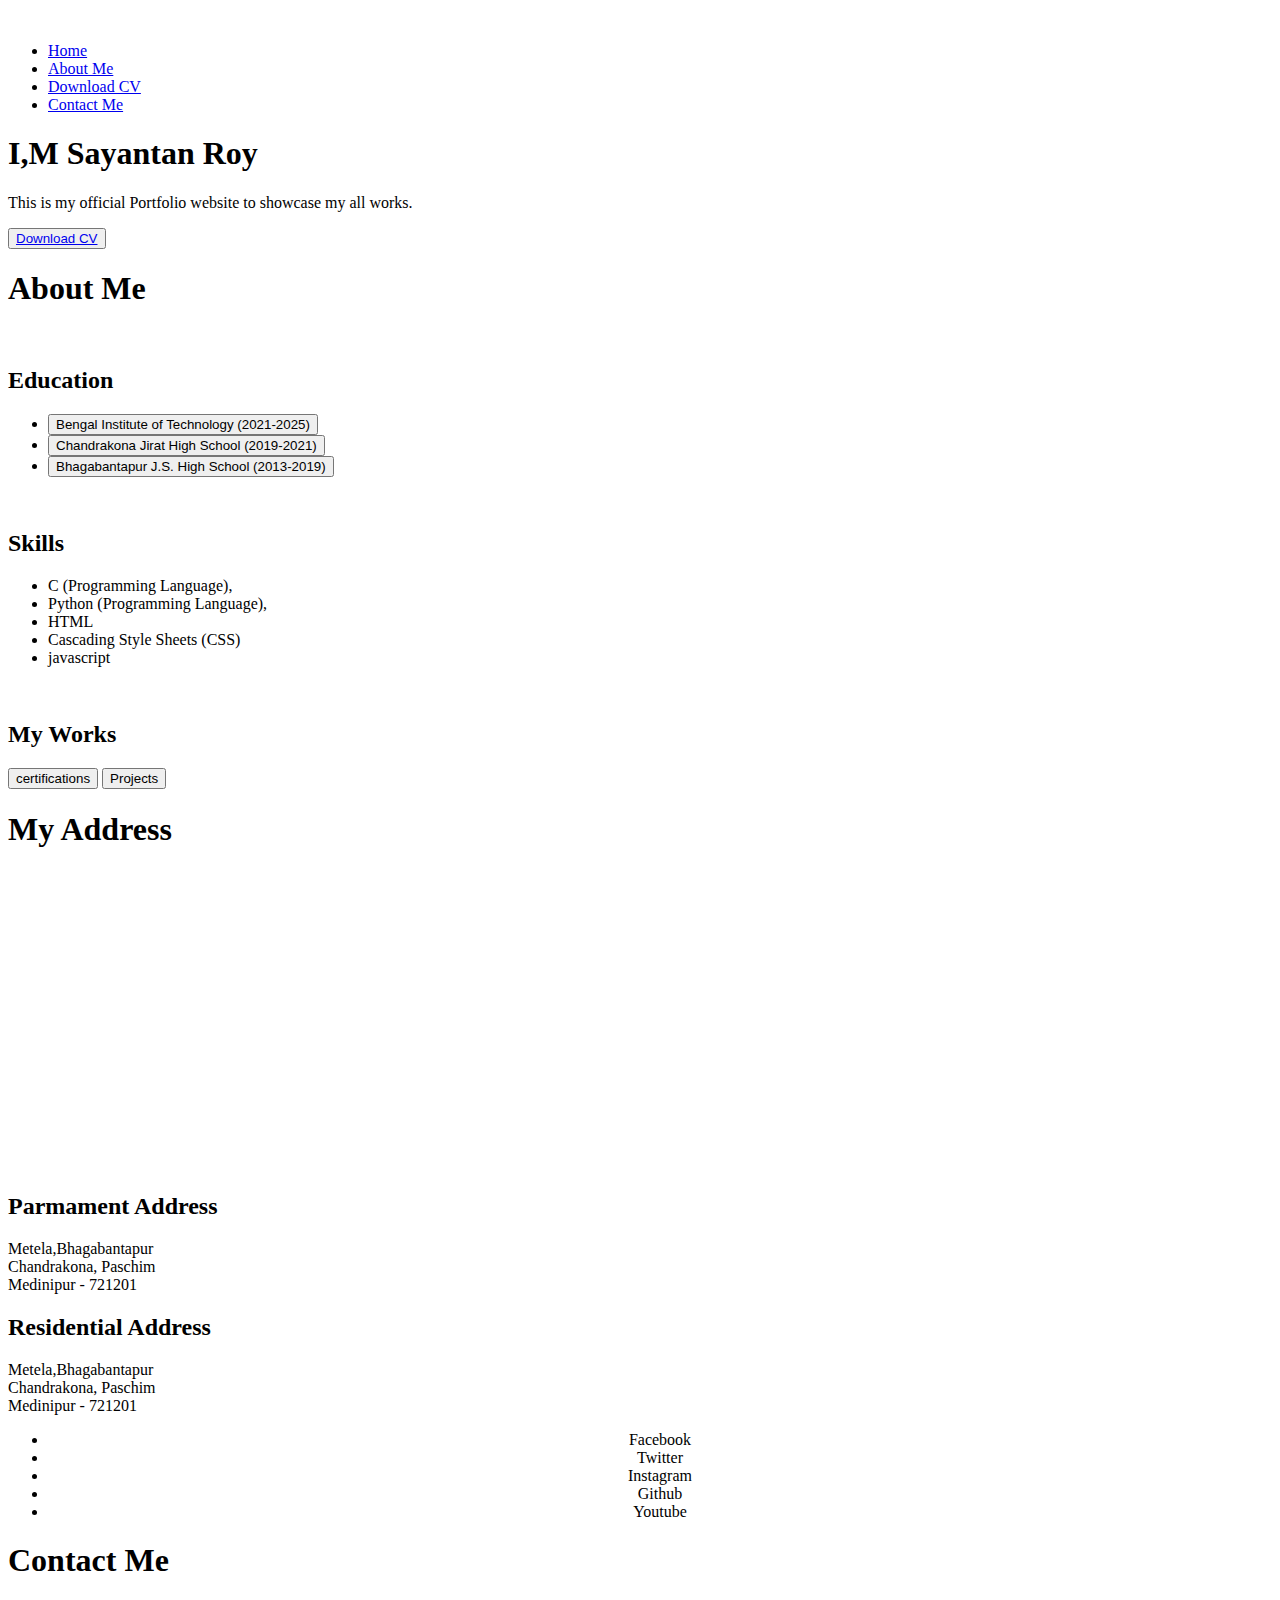
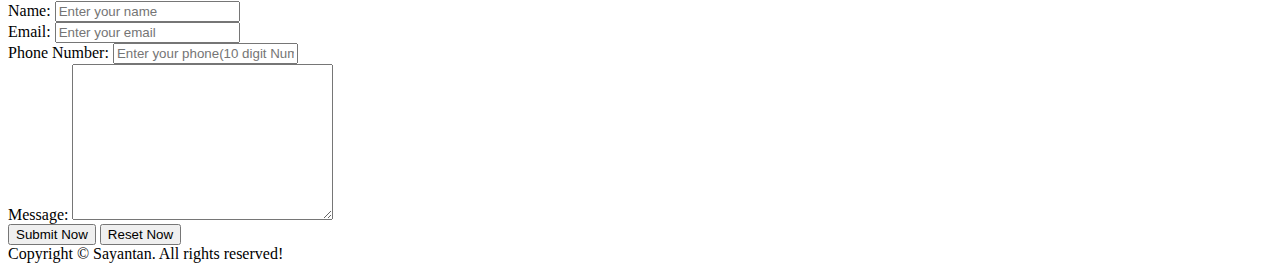
==== index.html @ 9f30f25d "i make change in my works/certifications" ====
<!DOCTYPE html>
<html lang="en">

<head>
    <meta charset="UTF-8">
    <meta name="viewport" content="width=device-width, initial-scale=1.0">
    <meta http-equiv="X-UA-Compatible" content="ie=edge">
    <title>Portfolio | Sayantan</title>
    <link rel="stylesheet" href="css/style.css">
    <link rel="stylesheet" media="screen and (max-width: 1170px)" href="css/phone.css">
    <link href="https://fonts.googleapis.com/css?family=Baloo+Bhai|Bree+Serif&display=swap" rel="stylesheet">
    <link rel="stylesheet" href="https://use.fontawesome.com/releases/v5.2.0/css/all.css" integrity="sha384-hWVjflwFxL6sNzntih27bfxkr27PmbbK/iSvJ+a4+0owXq79v+lsFkW54bOGbiDQ" crossorigin="anonymous">
</head>

<body>
    <nav id="navbar">
        <div id="logo">
            <img src="" alt="">
        </div>
        <ul>
            <li class="item"><a href="#home">Home</a></li>
            <li class="item"><a href="#services-container">About Me</a></li>
            <li class="item"><a href="Resume-Sayantan-Roy (1).pdf" target="_blank">Download CV</a></li>
            <li class="item"><a href="#contact">Contact Me</a></li>
        </ul>
    </nav>

    <section id="home">
        <div class="h-primary">
            <h1>I,M Sayantan <span>Roy</span></h1>
            <p>This is my official Portfolio website to showcase my
                all works.<!--  related to <br> web development . </p> -->

        </div>
        <button class="btn"><a href="Resume-Sayantan-Roy (1).pdf" target="_blank">Download CV </a></button>

    </section>

    <section id="services-container">
        <h1 class="h-primary center">About Me</h1>
        <div id="services">
            <div class="box">
                <img src="11-113482_undergraduate-education-education-logo-png-removebg-preview.png" alt="">
                <h2 class="h-secondary center">Education</h2>
                <p class="center">
                <ul>
                    <li>
                        <button class="center" onclick="myFunction()">Bengal Institute of Technology
                            (2021-2025)</button>


                    </li>
                    <li>
                        <button class="center" onclick="myFunction()">Chandrakona Jirat High School (2019-2021)</button>


                    </li>
                    <li>
                        <button class="center" onclick="myFunction()">Bhagabantapur J.S. High School
                            (2013-2019)</button>


                    </li>

                </ul>

                </p>

            </div>
            <div class="box">
                <img src="th-removebg-preview.png" alt="">
                <h2 class="h-secondary center">Skills</h2>
                <p class="center">
                <ul>
                    <li>
                        C (Programming Language),
                    </li>
                    <li>
                        Python (Programming Language),
                    </li>
                    <li>
                        HTML
                    </li>
                    <li>
                        Cascading Style Sheets (CSS)
                    </li>
                    <li>
                        javascript
                    </li>
                </ul>
                </p>
            </div>
            <div class="box">
                <img src="my-works_logo-removebg-preview.png" alt="">
                <h2 class="h-secondary center">My Works</h2>
                <p class="center">

                   <button class="btn"> certifications</button>
                    <button class="btn">Projects</button>

                </p>
            </div>
        </div>
    </section>
    <section id="address-container">
        <h1 class="h-primary center">My Address</h1>
        <div id="address">
            <div class="add">
                <iframe src="https://www.google.com/maps/embed?pb=!1m17!1m12!1m3!1d3678.035007095077!2d87.5041667!3d22.8011667!2m3!1f0!2f0!3f0!3m2!1i1024!2i768!4f13.1!3m2!1m1!2zMjLCsDQ4JzA0LjIiTiA4N8KwMzAnMTUuMCJF!5e0!3m2!1sen!2sin!4v1677337328638!5m2!1sen!2sin" width="350" height="300" style="border:0;" allowfullscreen="" loading="lazy" referrerpolicy="no-referrer-when-downgrade"></iframe>
            <!-- Lorem, ipsum dolor sit amet consectetur adipisicing elit. Exercitationem facilis eveniet totam, labore ipsum iste. Ut pariatur ipsum, accusantium nisi repellendus reprehenderit voluptatum aliquid aperiam sint consequatur a velit quia, et nesciunt ad nobis! -->
            </div>
                
                <div class="left">
                <h2 class="h-secondary center">Parmament Address</h2>
                <p class="center">
                    Metela,Bhagabantapur <br> Chandrakona, Paschim <br>Medinipur - 721201
                <h2 class="h-secondary center">Residential Address</h2>
                <p class="center">
                    Metela,Bhagabantapur <br> Chandrakona, Paschim <br>Medinipur - 721201
                </p>
            </div>
            
    </section>
</section>
<section id="Social_links">
    <div  align="center">

        <ul class="wrapper" >
            <li class="icon facebook">
             <span class="tooltip">Facebook</span>
             <a target = "blank" href='https://www.facebook.com/profile.php?id=100068734959392&mibextid=ZbWKwL'><i class='fab fa-facebook'></i></a>
            </li>
            <li class="icon twitter">
              <span class="tooltip">Twitter</span>
              <a target = "blank" href='https://twitter.com/sayanta55089545' ><i class="fab fa-twitter"></i></a>
            </li>
            <li class="icon instagram">
              <span class="tooltip">Instagram</span>
              <a target = "blank" href='https://www.instagram.com/sayantan7188/'><i class='fab fa-instagram'></i></a>
            </li>
            <li class="icon github">
              <span class="tooltip">Github</span>
              <a target="blank" href="https://github.com/roysayantan"> <i class="fab fa-github"></i></a>
            </li>
            <li class="icon youtube">
              <span class="tooltip">Youtube</span>
              <a target = "blank" href = 'https://youtube.com/@sayantanroy8280'><i class="fab fa-youtube"></i></a>
            </li>
          </ul>
    </div>

</section>

    <section id="contact">
        <h1 class="h-primary center">Contact Me</h1>

        <div id="contact-box">
            <form method="post"
                action="https://script.google.com/macros/s/AKfycbxLedF5vTcLnYEUddT7scx5_1Yzz5uQqIwVMgWddt5DOjBdR0rtVaGW6byv5Ffi2wPgeg/exec"
                autocomplete="off" name="Portfolio_data" id="Portfolio_data">
                <div class="form-group">
                    <label for="name">Name: </label>
                    <input type="text" name="name" id="name" placeholder="Enter your name" required>
                </div>
                <div class="form-group">
                    <label for="email">Email: </label>
                    <input type="email" name="email" id="email" placeholder="Enter your email" required>
                </div>
                <div class="form-group">
                    <label for="phone">Phone Number: </label>
                    <input type="text" pattern="[6789][0-9]{9}" name="phone" id="phone"
                        placeholder="Enter your phone(10 digit Number only)" required>
                </div>
                <div class="form-group">
                    <label for="message">Message: </label>
                    <textarea name="message" id="message" cols="30" rows="10" required></textarea>
                </div>
                <div>
                    <input class="btna" type="submit" value="Submit Now">
                    <input class="btna" type="reset" value="Reset Now">
                </div>
            </form>
        </div>
        <script>
            var form = document.getElementById('Portfolio_data');
            form.addEventListener("submit", e => {
                e.preventDefault();
                fetch(form.action, {
                    method: "POST",
                    body: new FormData(document.getElementById("Portfolio_data")),
                }).then(
                    response => response.json()
                ).then((html) => {


                    alert('Your Message Send Succesfully')
                });
                document.getElementById("Portfolio_data").reset();
            });
        </script>




    </section>




    <footer>
        <div class="center">
            Copyright &copy; Sayantan. All rights reserved!
        </div>
    </footer>

</body>

</html>
---- css/phone.css ----
/* Navigation */
#navbar {
    flex-direction: column;
    
}

#navbar ul li a{
    font-size: 1rem;
    padding: 0px 7px;
    padding-bottom: 8px;
}
/* Home section */
#home{
    height: 400px; 
    padding: 3px 28px;
}

#home::before{
    height: 480px; 
}

#home p{
    font-size: 13px;
}

/* Services section  */
#services{
    flex-direction: column;
    
    
}

#services .box { 
    padding: 14px;
    margin: 2px 0px; 
    margin-bottom: 20px;
    text-align: center;
    
}

/* Address section */
 #address{
    flex-wrap: wrap;
    text-align: center;
    
}


#address .add { 
    padding: 10px;
    margin: 2px 0px; 
    margin-bottom: 20px;
    
    
} 



/* Contact us section */
#contact-box form{
    width:80%;
}
/* Footer */

/* Utility classes */
.h-primary{
    font-size:26px;
}
.btn{
    font-size: 13px;
    padding: 4px 8px;
}
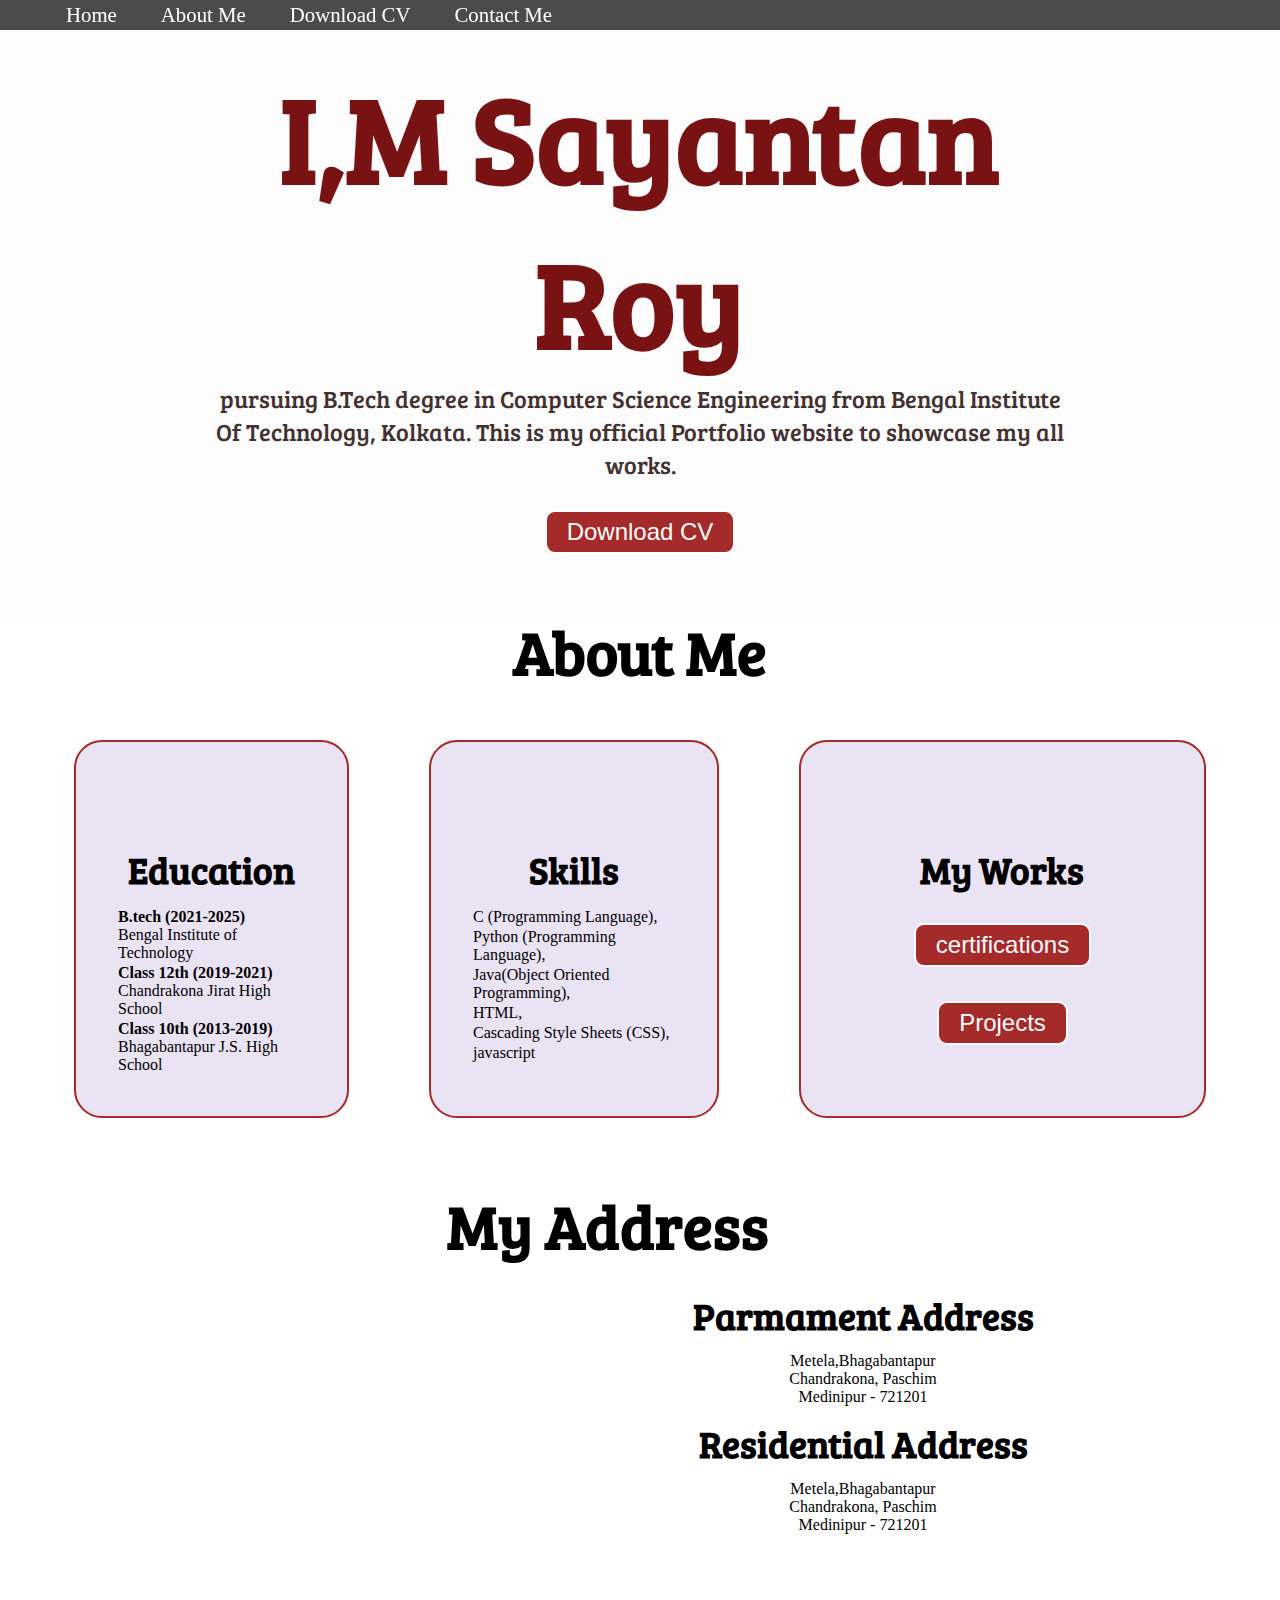
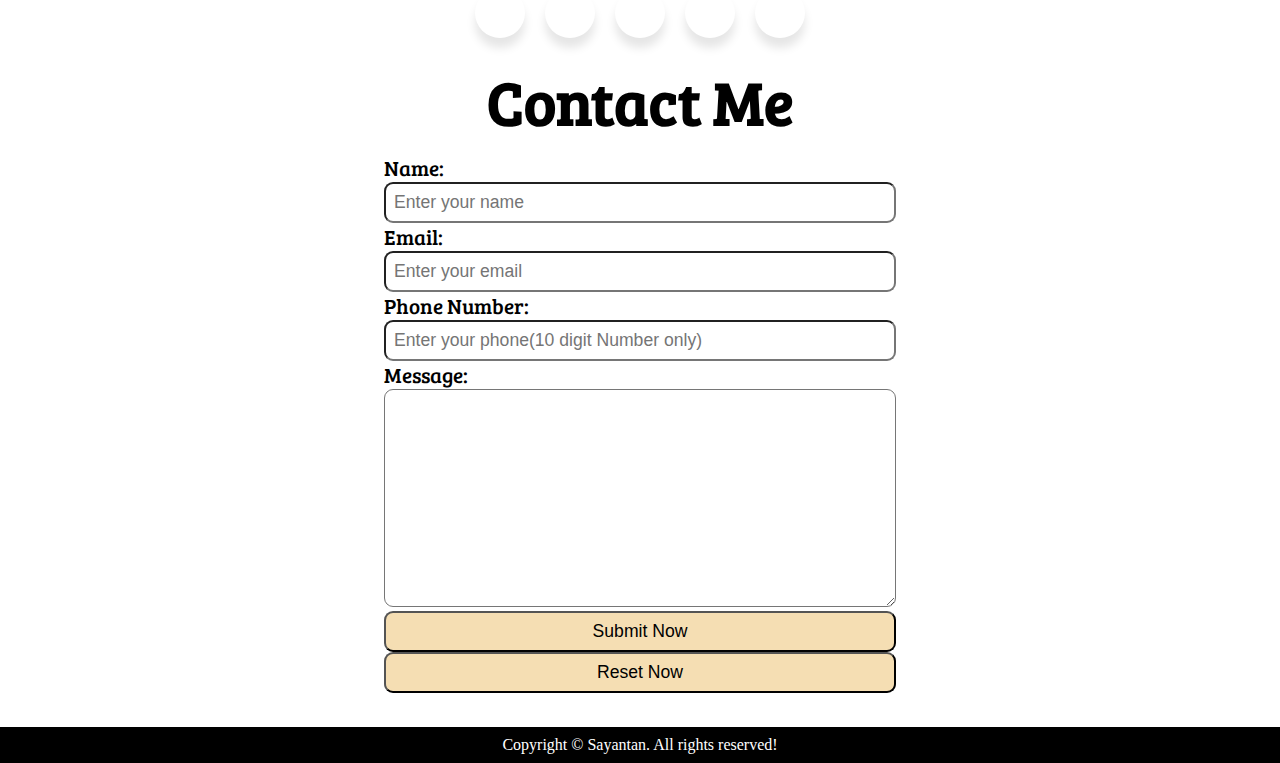
==== commit 038d942d: "change in style.css and index.html" ====
--- a/index.html
+++ b/index.html
@@ -10,17 +10,19 @@
     <link rel="stylesheet" media="screen and (max-width: 1170px)" href="css/phone.css">
     <link href="https://fonts.googleapis.com/css?family=Baloo+Bhai|Bree+Serif&display=swap" rel="stylesheet">
     <link rel="stylesheet" href="https://use.fontawesome.com/releases/v5.2.0/css/all.css" integrity="sha384-hWVjflwFxL6sNzntih27bfxkr27PmbbK/iSvJ+a4+0owXq79v+lsFkW54bOGbiDQ" crossorigin="anonymous">
+   
+
 </head>
 
 <body>
     <nav id="navbar">
         <div id="logo">
-            <img src="" alt="">
+            <img src="result.png" alt="">
         </div>
         <ul>
             <li class="item"><a href="#home">Home</a></li>
             <li class="item"><a href="#services-container">About Me</a></li>
-            <li class="item"><a href="Resume-Sayantan-Roy (1).pdf" target="_blank">Download CV</a></li>
+            <li class="item"><a href="https://drive.google.com/file/d/1JCxtD56_VqjaXSZvTgNHTj1lrFskCJAN/view?usp=drive_link" target="_blank">Download CV</a></li>
             <li class="item"><a href="#contact">Contact Me</a></li>
         </ul>
     </nav>
@@ -28,13 +30,18 @@
     <section id="home">
         <div class="h-primary">
             <h1>I,M Sayantan <span>Roy</span></h1>
-            <p>This is my official Portfolio website to showcase my
+            <p> pursuing B.Tech
+                degree in Computer Science
+                Engineering from Bengal Institute Of
+                Technology, Kolkata. This is my official Portfolio website to showcase my
                 all works.<!--  related to <br> web development . </p> -->
 
         </div>
-        <button class="btn"><a href="Resume-Sayantan-Roy (1).pdf" target="_blank">Download CV </a></button>
+        <button class="btn"><a href="https://drive.google.com/file/d/1JCxtD56_VqjaXSZvTgNHTj1lrFskCJAN/view?usp=drive_link" target="_blank">Download CV </a></button>
 
     </section>
+    <br>
+    
 
     <section id="services-container">
         <h1 class="h-primary center">About Me</h1>
@@ -42,7 +49,30 @@
             <div class="box">
                 <img src="11-113482_undergraduate-education-education-logo-png-removebg-preview.png" alt="">
                 <h2 class="h-secondary center">Education</h2>
-                <p class="center">
+
+                <table>
+                    <tr>
+                        <td>
+                            <b>B.tech (2021-2025)</b> <br> Bengal Institute of Technology 
+                            
+                         </td>
+                    </tr>
+                    <tr>
+
+                        <td>
+                           <b>Class 12th (2019-2021)</b> <br> Chandrakona Jirat High School 
+                           
+                        </td>
+                        
+                    </tr>
+                    <tr>
+                        <td>
+                            <b>Class 10th (2013-2019)</b> <br> Bhagabantapur J.S. High School
+                        </td>
+                    </tr>
+                </table>
+                <!-- <p class="center">
+
                 <ul>
                     <li>
                         <button class="center" onclick="myFunction()">Bengal Institute of Technology
@@ -64,39 +94,98 @@
 
                 </ul>
 
-                </p>
+                </p> -->
 
             </div>
             <div class="box">
                 <img src="th-removebg-preview.png" alt="">
                 <h2 class="h-secondary center">Skills</h2>
-                <p class="center">
+                <table >
+                    <tr>
+                        <td>
+                            C (Programming Language),
+
+                        </td>
+                       
+                       
+                    </tr>
+                    <tr>
+                        <td>
+                            Python (Programming Language),
+
+                        </td>
+                       
+                       
+                    </tr>
+                    <tr>
+                        <td>
+                            Java(Object Oriented Programming),
+
+                        </td>
+                       
+                       
+                    </tr>
+                    <tr>
+                        <td>
+                            HTML,
+
+                        </td>
+                       
+                       
+                    </tr>
+                    <tr>
+                        <td>
+                            Cascading Style Sheets (CSS),
+
+                        </td>
+                       
+                       
+                    </tr>
+                    <tr>
+                        <td>
+                            javascript
+
+                        </td>
+                       
+                       
+                    </tr>
+                </table>
+                <!-- <p class="center">
                 <ul>
                     <li>
                         C (Programming Language),
                     </li>
+                    
                     <li>
                         Python (Programming Language),
                     </li>
-                    <li>
-                        HTML
-                    </li>
-                    <li>
-                        Cascading Style Sheets (CSS)
-                    </li>
-                    <li>
-                        javascript
+                    
+                    <li>
+                        HTML,
+                    </li>
+                    
+                    <li>
+                        Cascading Style Sheets (CSS),
+                    </li>
+                    
+                    <li>
+                        javascript,
+                    </li>
+                       
+                    <li>
+                        Java
                     </li>
                 </ul>
-                </p>
+                </p>  -->
+
             </div>
             <div class="box">
                 <img src="my-works_logo-removebg-preview.png" alt="">
                 <h2 class="h-secondary center">My Works</h2>
                 <p class="center">
 
-                   <button class="btn"> certifications</button>
-                    <button class="btn">Projects</button>
+                   <button class="btn" onclick="window.open('b.html','popUpWindow','height=400,width=600,left=10,top=10,,scrollbars=yes,menubar=no'); return false;"> certifications</button>
+                    <button class="btn" onclick="window.open('a.html','popUpWindow','height=400,width=600,left=10,top=10,,scrollbars=yes,menubar=no'); return false;">Projects</button>
 
                 </p>
             </div>
@@ -123,7 +212,7 @@
     </section>
 </section>
 <section id="Social_links">
-    <div  align="center">
+    <div  class="center">
 
         <ul class="wrapper" >
             <li class="icon facebook">
@@ -212,6 +301,7 @@
             Copyright &copy; Sayantan. All rights reserved!
         </div>
     </footer>
+    
 
 </body>
 
--- a/css/style.css
+++ b/css/style.css
@@ -0,0 +1,465 @@
+/* CSS Reset */
+*{
+    margin: 0;
+    padding: 0;
+    box-sizing: border-box;
+}
+
+
+
+html{
+    scroll-behavior: smooth;
+}
+
+/* CSS Variables */
+:root{
+    --navbar-height: 59px;
+}
+
+/* Navigation Bar */
+#navbar{
+    display: flex;
+    align-items: center;
+    position: sticky;
+    top: 0px;
+    z-index: 999;
+}
+
+#navbar::before{
+    content: "";
+    background-color: black;
+    position: absolute;
+    top:0px;
+    left:0px;
+    height: 100%;
+    width:100%;
+    z-index: -1;
+    opacity: 0.7;
+}
+
+/* Navigation Bar: Logo and Image */
+#logo{
+    margin: 6px 16px;
+    
+}
+
+#logo img{
+    height: 49px;
+    margin: 3px 6px;
+   
+}
+
+
+/* Navigation Bar: List Styling */
+
+#navbar ul{
+    display: flex;
+    font-family: 'Baloo Bhai', cursive;
+    
+}
+
+#navbar ul li{ 
+    list-style: none;
+    font-size: 1.3rem;
+    
+}
+
+#navbar ul li a{
+    color: white;
+    display: block;
+    padding: 3px 22px;
+    border-radius: 20px;
+    text-decoration: none;
+    transition: all .3s ease-in-out;
+}
+
+#navbar ul li a:hover{
+    color: black;
+    background-color: white;
+}
+
+/* Home Section */
+#home{
+    display: flex;
+    flex-direction: column;
+    padding:3px 200px;
+    height: 550px;
+    justify-content: center;
+    align-items: center;
+}
+
+#home::before{ 
+    content: "";
+    position: absolute;
+    background: url('../.png') no-repeat center center/cover;
+    height: 618px;
+    top:0px;
+    left:0px;
+    width: 100%;
+    z-index: -1;
+    opacity:0.89;
+    background-color: rgb(250, 252, 250);
+}
+
+#home h1{
+    color:rgb(121, 18, 18);
+    text-align: center;
+    font-family: 'Bree Serif', serif;
+}
+
+#home p{
+    color:rgb(67, 49, 49);
+    text-align: center;
+    font-size: 1.5rem;
+    font-family: 'Bree Serif', serif;
+}
+/* Services Section */
+/* Services Section */
+#services{
+    margin: 34px;
+    display: flex;
+    
+    
+}
+#services .box{ 
+    border: 2px solid brown;
+    padding: 40px;
+    margin: 2px 40px;
+    border-radius: 28px;
+    background: #4605a01d;
+    margin-bottom: 20px;
+   
+    
+}
+
+
+
+#services .box p{
+    font-family: 'Bree Serif', serif;
+    
+
+} 
+#services .box img{ 
+    height: 50px;
+    margin: auto;
+    display: block;
+ }
+/*
+#services{
+    margin: 34px;
+    display: flex;
+    justify-content: space-between;
+    align-items: center;
+}
+#services .box{ 
+    border: 2px solid brown;
+    padding: 10px;
+    height:70vh;
+    width: 25vw;
+    margin: 2px 5px;
+    border-radius: 28px;
+    background: #f2f2f2;
+    margin-bottom: 20px;
+    display: flex;
+    flex-direction: column;
+    justify-content: center;
+    align-items: center;
+}
+
+#services .box img{ 
+   height: 160px;
+   margin: auto;
+   display: block;
+}
+
+#services .box p{
+    font-family: 'Bree Serif', serif;
+
+} 
+*/
+/* Address Section */
+
+#address-container{
+    /* height: 20vh; */
+    height: auto;
+    width: 95vw;
+    /* display: flex; */
+    justify-content: center;
+}
+#address{
+    display: flex;
+    gap: 10rem;
+    flex-direction: row;
+    justify-content: center;
+}
+
+.add{
+    display: flex;
+    flex-direction: column;
+}
+
+
+
+#address .add p{
+    font-family: 'Bree Serif', serif;
+
+} 
+
+/*Social Media Section */
+/*
+.social {
+    padding: 15px;
+    margin: 5px;
+    border-radius: 6px;
+    position: relative;
+    overflow: hidden;
+  }
+  .social a{
+    font-size: 30px;
+    color: #0ecbbc;
+    border-style: groove;
+    border-color: grey;
+    padding: 10px;
+    margin: 10px;
+    border-radius: 6px;
+    display: inline-block
+  }
+  .social a:hover {
+    background-color: darkred;
+    color: white;
+    -webkit-transition: background-color 0.6s ease-out, color 0.6s ease-out;
+    -moz-transition: background-color 0.6s ease-out, color 0.6s ease-out;
+    -o-transition: background-color 0.6s ease-out, color 0.6s ease-out;
+    transition: background-color 0.6s ease-out, color 0.6s ease-out;
+  }
+  
+*/
+@import url("https://fonts.googleapis.com/css2?family=Poppins&display=swap");
+/*
+* {
+  margin: 0;
+  padding: 0;
+  box-sizing: border-box;
+}
+
+*:focus,
+*:active {
+  outline: none !important;
+  -webkit-tap-highlight-color: transparent;
+}
+
+html,
+body {
+  display: grid;
+  height: 100%;
+  width: 100%;
+  font-family: "Poppins", sans-serif;
+  place-items: center;
+  background: linear-gradient(315deg, #ffffff, #d7e1ec);
+}
+*/
+.wrapper {
+  display: inline-flex;
+  list-style: none;
+}
+
+.wrapper .icon {
+  position: relative;
+  background: #ffffff;
+  border-radius: 50%;
+  padding: 15px;
+  margin: 10px;
+  width: 50px;
+  height: 50px;
+  font-size: 18px;
+  display: flex;
+  justify-content: center;
+  align-items: center;
+  flex-direction: column;
+  box-shadow: 0 10px 10px rgba(0, 0, 0, 0.1);
+  cursor: pointer;
+  transition: all 0.2s cubic-bezier(0.68, -0.55, 0.265, 1.55);
+}
+
+.wrapper .tooltip {
+  position: absolute;
+  top: 0;
+  font-size: 14px;
+  background: #ffffff;
+  color: #ffffff;
+  padding: 5px 8px;
+  border-radius: 5px;
+  box-shadow: 0 10px 10px rgba(0, 0, 0, 0.1);
+  opacity: 0;
+  pointer-events: none;
+  transition: all 0.3s cubic-bezier(0.68, -0.55, 0.265, 1.55);
+}
+
+.wrapper .tooltip::before {
+  position: absolute;
+  content: "";
+  height: 8px;
+  width: 8px;
+  background: #ffffff;
+  bottom: -3px;
+  left: 50%;
+  transform: translate(-50%) rotate(45deg);
+  transition: all 0.3s cubic-bezier(0.68, -0.55, 0.265, 1.55);
+}
+
+.wrapper .icon:hover .tooltip {
+  top: -45px;
+  opacity: 1;
+  visibility: visible;
+  pointer-events: auto;
+}
+
+.wrapper .icon:hover span,
+.wrapper .icon:hover .tooltip {
+  text-shadow: 0px -1px 0px rgba(0, 0, 0, 0.1);
+}
+
+.wrapper .facebook:hover,
+.wrapper .facebook:hover .tooltip,
+.wrapper .facebook:hover .tooltip::before {
+  background: #1877F2;
+  color: #ffffff;
+}
+
+.wrapper .twitter:hover,
+.wrapper .twitter:hover .tooltip,
+.wrapper .twitter:hover .tooltip::before {
+  background: #1DA1F2;
+  color: #ffffff;
+}
+
+.wrapper .instagram:hover,
+.wrapper .instagram:hover .tooltip,
+.wrapper .instagram:hover .tooltip::before {
+  background: #E4405F;
+  color: #ffffff;
+}
+
+.wrapper .github:hover,
+.wrapper .github:hover .tooltip,
+.wrapper .github:hover .tooltip::before {
+  background: #333333;
+  color: #ffffff;
+}
+
+.wrapper .youtube:hover,
+.wrapper .youtube:hover .tooltip,
+.wrapper .youtube:hover .tooltip::before {
+  background: #CD201F;
+  color: #ffffff;
+}
+
+
+
+
+
+
+
+
+
+/* Contact Section */
+#contact{
+    position: relative;
+}
+#contact::before{
+    content: "";
+    position: absolute;
+    width: 100%;
+    height: 100%;
+    z-index: -1;
+    opacity: 0.7;
+    background: url('../contact.jpg') no-repeat center center/cover;
+
+}
+#contact-box{
+    display: flex;
+    justify-content: center;
+    align-items: center;
+    padding-bottom: 34px;
+}
+#contact-box input, 
+#contact-box textarea{
+    width: 100%;
+    padding: 0.5rem;
+    border-radius: 9px;
+    font-size: 1.1rem;
+} 
+
+#contact-box form{
+    width: 40%;
+}
+
+#contact-box label{
+   font-size: 1.3rem;
+   font-family: 'Bree Serif', serif;
+
+}
+
+
+footer{
+    background: black;
+    color: white;
+    padding: 9px 20px;
+}
+
+/* Utility Classes */
+.h-primary{
+    font-family: 'Bree Serif', serif;
+    font-size: 3.8rem;
+    padding: 12px;
+}
+
+.h-secondary{
+    font-family: 'Bree Serif', serif;
+    font-size: 2.3rem;
+    padding: 12px;
+}
+
+.btn{
+    padding: 6px 20px;
+    border: 2px solid white;
+    background-color: brown;
+    color: white;
+    margin: 17px;
+    font-size: 1.5rem;
+    border-radius: 10px;
+    cursor:pointer;
+    transition: all .3s ease-in-out;
+}
+
+.btn a{
+    color: white;
+    text-decoration: none;
+}
+
+.btn:hover{
+    color:rgb(89, 68, 14);
+    background-color:rgb(22, 211, 176);
+    border: 2px solid rgb(214, 47, 47);
+}
+
+.center{
+    text-align: center;
+}
+.btna{
+    cursor:pointer;
+    background-color: wheat;
+
+
+}
+.btna:hover{
+    color:rgb(89, 68, 14);
+    background-color:rgb(22, 211, 176);
+    border: 2px solid rgb(214, 47, 47);
+}
+li{
+    list-style: none;
+  }
+
+
+
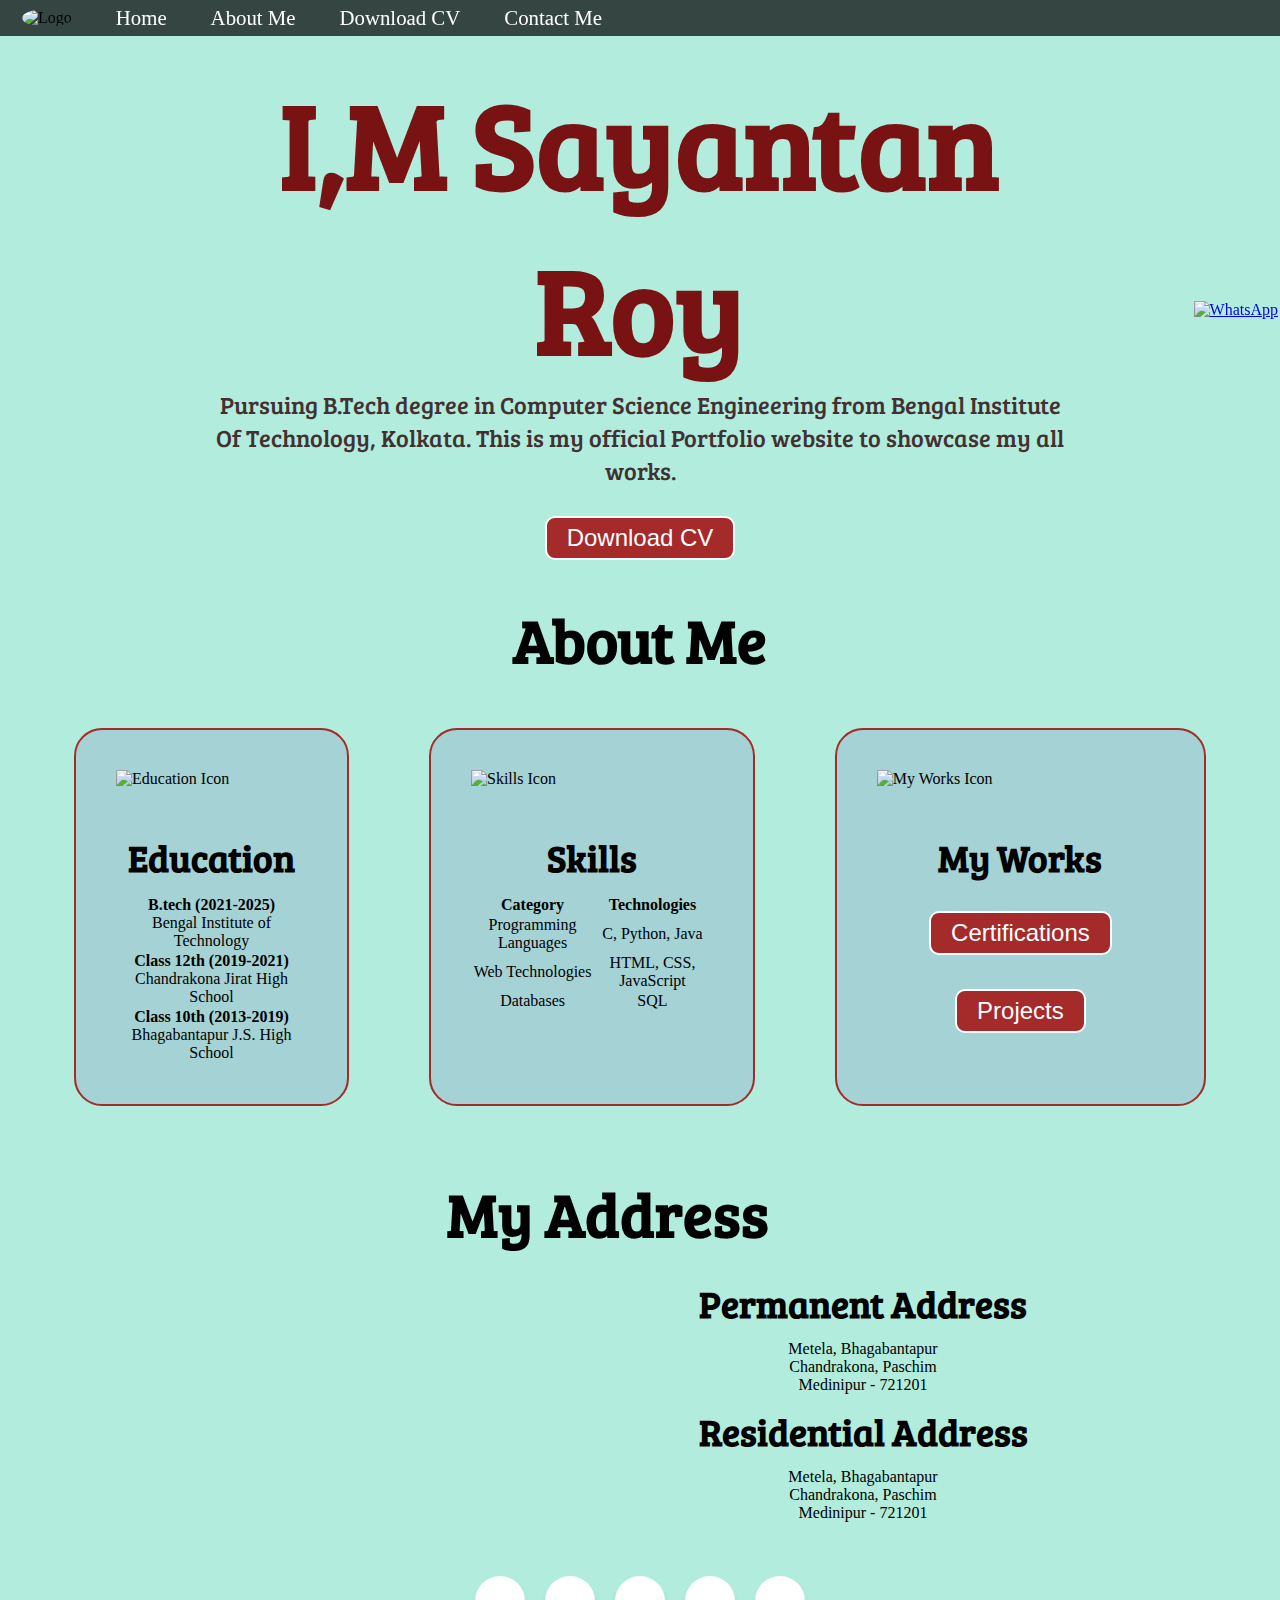
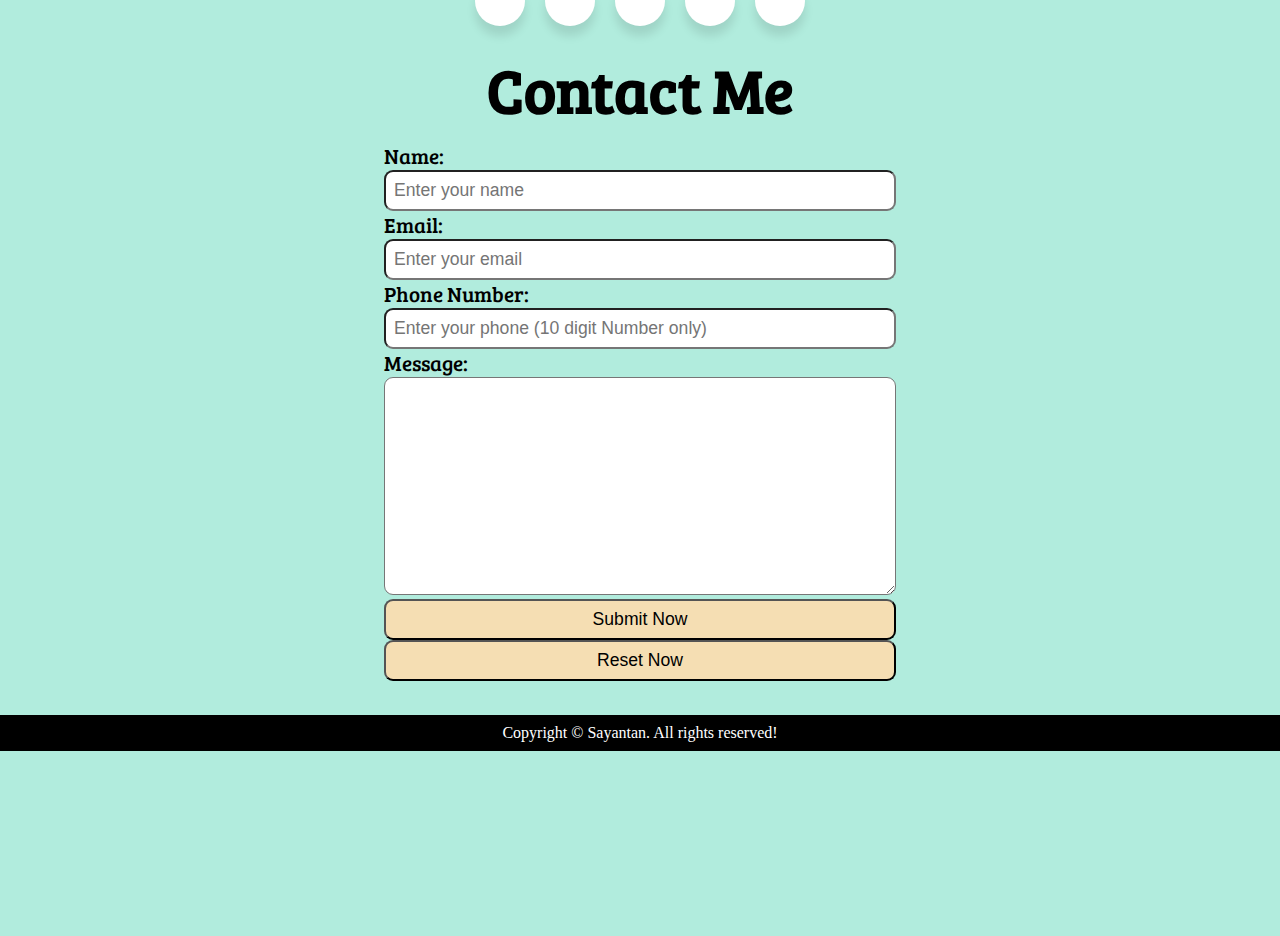
==== commit 78e94ede: "modify" ====
--- a/index.html
+++ b/index.html
@@ -1,307 +1,217 @@
 <!DOCTYPE html>
 <html lang="en">
-
 <head>
     <meta charset="UTF-8">
     <meta name="viewport" content="width=device-width, initial-scale=1.0">
     <meta http-equiv="X-UA-Compatible" content="ie=edge">
     <title>Portfolio | Sayantan</title>
+    <!-- Link to your CSS files -->
     <link rel="stylesheet" href="css/style.css">
     <link rel="stylesheet" media="screen and (max-width: 1170px)" href="css/phone.css">
+    <!-- Link to Google Fonts and Font Awesome -->
     <link href="https://fonts.googleapis.com/css?family=Baloo+Bhai|Bree+Serif&display=swap" rel="stylesheet">
-    <link rel="stylesheet" href="https://use.fontawesome.com/releases/v5.2.0/css/all.css" integrity="sha384-hWVjflwFxL6sNzntih27bfxkr27PmbbK/iSvJ+a4+0owXq79v+lsFkW54bOGbiDQ" crossorigin="anonymous">
-   
-
+    <link rel="stylesheet" href="https://use.fontawesome.com/releases/v5.2.0/css/all.css"
+        integrity="sha384-hWVjflwFxL6sNzntih27bfxkr27PmbbK/iSvJ+a4+0owXq79v+lsFkW54bOGbiDQ" crossorigin="anonymous">
 </head>
-
-<body>
+<body style="background-color: rgba(50, 205, 166, 0.382);">
+    <!-- Navigation Bar -->
     <nav id="navbar">
         <div id="logo">
-            <img src="result.png" alt="">
+            <img src="result.png" alt="Logo">
         </div>
         <ul>
+            <!-- Navigation Links -->
             <li class="item"><a href="#home">Home</a></li>
             <li class="item"><a href="#services-container">About Me</a></li>
-            <li class="item"><a href="https://drive.google.com/file/d/1JCxtD56_VqjaXSZvTgNHTj1lrFskCJAN/view?usp=drive_link" target="_blank">Download CV</a></li>
+            <li class="item"><a href="https://www.canva.com/design/DAF-8-bewoU/OfkbGLEAsrkYD40G7RK-zw/view?utm_content=DAF-8-bewoU&utm_campaign=designshare&utm_medium=link&utm_source=editor" target="_blank">Download CV</a></li>
             <li class="item"><a href="#contact">Contact Me</a></li>
         </ul>
     </nav>
 
+    <!-- Home Section -->
     <section id="home">
         <div class="h-primary">
             <h1>I,M Sayantan <span>Roy</span></h1>
-            <p> pursuing B.Tech
-                degree in Computer Science
-                Engineering from Bengal Institute Of
-                Technology, Kolkata. This is my official Portfolio website to showcase my
-                all works.<!--  related to <br> web development . </p> -->
-
-        </div>
-        <button class="btn"><a href="https://drive.google.com/file/d/1JCxtD56_VqjaXSZvTgNHTj1lrFskCJAN/view?usp=drive_link" target="_blank">Download CV </a></button>
-
+            <p> Pursuing B.Tech degree in Computer Science Engineering from Bengal Institute Of Technology, Kolkata. This is my official Portfolio website to showcase my all works.</p>
+        </div>
+        <button class="btn"><a href="https://www.canva.com/design/DAF-8-bewoU/OfkbGLEAsrkYD40G7RK-zw/view?utm_content=DAF-8-bewoU&utm_campaign=designshare&utm_medium=link&utm_source=editor" target="_blank">Download CV</a></button>
+        <div class="whatsimg">
+            <a href="https://wa.me/917586097188" target="_blank"> <img src="whata.png" alt="WhatsApp"></a>
+        </div>
     </section>
-    <br>
-    
-
+
+    <!-- About Me Section -->
     <section id="services-container">
         <h1 class="h-primary center">About Me</h1>
         <div id="services">
+            <!-- Education Box -->
             <div class="box">
-                <img src="11-113482_undergraduate-education-education-logo-png-removebg-preview.png" alt="">
+                <img src="11-113482_undergraduate-education-education-logo-png-removebg-preview.png" alt="Education Icon">
                 <h2 class="h-secondary center">Education</h2>
-
-                <table>
-                    <tr>
-                        <td>
-                            <b>B.tech (2021-2025)</b> <br> Bengal Institute of Technology 
-                            
-                         </td>
-                    </tr>
-                    <tr>
-
-                        <td>
-                           <b>Class 12th (2019-2021)</b> <br> Chandrakona Jirat High School 
-                           
-                        </td>
-                        
-                    </tr>
-                    <tr>
-                        <td>
-                            <b>Class 10th (2013-2019)</b> <br> Bhagabantapur J.S. High School
-                        </td>
+                <table Class="center">
+                    <tr>
+                        <td><b>B.tech (2021-2025)</b><br> Bengal Institute of Technology</td>
+                    </tr>
+                    <tr>
+                        <td><b>Class 12th (2019-2021)</b><br> Chandrakona Jirat High School</td>
+                    </tr>
+                    <tr>
+                        <td><b>Class 10th (2013-2019)</b><br> Bhagabantapur J.S. High School</td>
                     </tr>
                 </table>
-                <!-- <p class="center">
-
-                <ul>
-                    <li>
-                        <button class="center" onclick="myFunction()">Bengal Institute of Technology
-                            (2021-2025)</button>
-
-
-                    </li>
-                    <li>
-                        <button class="center" onclick="myFunction()">Chandrakona Jirat High School (2019-2021)</button>
-
-
-                    </li>
-                    <li>
-                        <button class="center" onclick="myFunction()">Bhagabantapur J.S. High School
-                            (2013-2019)</button>
-
-
-                    </li>
-
-                </ul>
-
-                </p> -->
-
-            </div>
+            </div>
+            <!-- Skills Box -->
             <div class="box">
-                <img src="th-removebg-preview.png" alt="">
+                <img src="th-removebg-preview.png" alt="Skills Icon">
                 <h2 class="h-secondary center">Skills</h2>
-                <table >
-                    <tr>
-                        <td>
-                            C (Programming Language),
-
-                        </td>
-                       
-                       
-                    </tr>
-                    <tr>
-                        <td>
-                            Python (Programming Language),
-
-                        </td>
-                       
-                       
-                    </tr>
-                    <tr>
-                        <td>
-                            Java(Object Oriented Programming),
-
-                        </td>
-                       
-                       
-                    </tr>
-                    <tr>
-                        <td>
-                            HTML,
-
-                        </td>
-                       
-                       
-                    </tr>
-                    <tr>
-                        <td>
-                            Cascading Style Sheets (CSS),
-
-                        </td>
-                       
-                       
-                    </tr>
-                    <tr>
-                        <td>
-                            javascript
-
-                        </td>
-                       
-                       
+                <table class="center">
+                    <tr>
+                        <th>Category</th>
+                        <th>Technologies</th>
+                    </tr>
+                    <tr>
+                        <td>Programming Languages</td>
+                        <td>C, Python, Java</td>
+                    </tr>
+                    <tr>
+                        <td>Web Technologies</td>
+                        <td>HTML, CSS, JavaScript </td>
+                    </tr>
+                    <tr>
+                        <td>Databases</td>
+                        <td>SQL</td>
+                    
                     </tr>
                 </table>
-                <!-- <p class="center">
-                <ul>
-                    <li>
-                        C (Programming Language),
-                    </li>
-                    
-                    <li>
-                        Python (Programming Language),
-                    </li>
-                    
-                    <li>
-                        HTML,
-                    </li>
-                    
-                    <li>
-                        Cascading Style Sheets (CSS),
-                    </li>
-                    
-                    <li>
-                        javascript,
-                    </li>
-                       
-                    <li>
-                        Java
-                    </li>
-                </ul>
-                </p>  -->
-
-            </div>
+            </div>
+            <!-- My Works Box -->
             <div class="box">
-                <img src="my-works_logo-removebg-preview.png" alt="">
+                <img src="my-works_logo-removebg-preview.png" alt="My Works Icon">
                 <h2 class="h-secondary center">My Works</h2>
                 <p class="center">
-
-                   <button class="btn" onclick="window.open('b.html','popUpWindow','height=400,width=600,left=10,top=10,,scrollbars=yes,menubar=no'); return false;"> certifications</button>
+                    <button class="btn" onclick="window.open('b.html','popUpWindow','height=400,width=600,left=10,top=10,,scrollbars=yes,menubar=no'); return false;">Certifications</button>
                     <button class="btn" onclick="window.open('a.html','popUpWindow','height=400,width=600,left=10,top=10,,scrollbars=yes,menubar=no'); return false;">Projects</button>
-
                 </p>
             </div>
         </div>
     </section>
-    <section id="address-container">
-        <h1 class="h-primary center">My Address</h1>
-        <div id="address">
-            <div class="add">
-                <iframe src="https://www.google.com/maps/embed?pb=!1m17!1m12!1m3!1d3678.035007095077!2d87.5041667!3d22.8011667!2m3!1f0!2f0!3f0!3m2!1i1024!2i768!4f13.1!3m2!1m1!2zMjLCsDQ4JzA0LjIiTiA4N8KwMzAnMTUuMCJF!5e0!3m2!1sen!2sin!4v1677337328638!5m2!1sen!2sin" width="350" height="300" style="border:0;" allowfullscreen="" loading="lazy" referrerpolicy="no-referrer-when-downgrade"></iframe>
-            <!-- Lorem, ipsum dolor sit amet consectetur adipisicing elit. Exercitationem facilis eveniet totam, labore ipsum iste. Ut pariatur ipsum, accusantium nisi repellendus reprehenderit voluptatum aliquid aperiam sint consequatur a velit quia, et nesciunt ad nobis! -->
-            </div>
-                
-                <div class="left">
-                <h2 class="h-secondary center">Parmament Address</h2>
-                <p class="center">
-                    Metela,Bhagabantapur <br> Chandrakona, Paschim <br>Medinipur - 721201
-                <h2 class="h-secondary center">Residential Address</h2>
-                <p class="center">
-                    Metela,Bhagabantapur <br> Chandrakona, Paschim <br>Medinipur - 721201
-                </p>
-            </div>
-            
-    </section>
+
+   <!-- Section for address information -->
+<section id="address-container">
+    <h1 class="h-primary center">My Address</h1>
+    <div id="address">
+        <!-- Permanent Address -->
+        <div class="add">
+            <!-- Google Maps Embed -->
+            <iframe src="https://www.google.com/maps/embed?pb=!1m17!1m12!1m3!1d3678.035007095077!2d87.5041667!3d22.8011667!2m3!1f0!2f0!3f0!3m2!1i1024!2i768!4f13.1!3m2!1m1!2zMjLCsDQ4JzA0LjIiTiA4N8KwMzAnMTUuMCJF!5e0!3m2!1sen!2sin!4v1677337328638!5m2!1sen!2sin" width="350" height="300" style="border:0;" allowfullscreen="" loading="lazy" referrerpolicy="no-referrer-when-downgrade"></iframe>
+        </div>
+        <!-- Addresses -->
+        <div class="left">
+            <!-- Permanent Address -->
+            <h2 class="h-secondary center">Permanent Address</h2>
+            <p class="center">
+                Metela, Bhagabantapur <br> Chandrakona, Paschim <br> Medinipur - 721201
+            </p>
+            <!-- Residential Address -->
+            <h2 class="h-secondary center">Residential Address</h2>
+            <p class="center">
+                Metela, Bhagabantapur <br> Chandrakona, Paschim <br> Medinipur - 721201
+            </p>
+        </div>
+    </div>
 </section>
+
+<!-- Section for social links -->
 <section id="Social_links">
-    <div  class="center">
-
-        <ul class="wrapper" >
+    <div class="center">
+        <!-- Social Links -->
+        <ul class="wrapper">
+            <!-- Facebook -->
             <li class="icon facebook">
-             <span class="tooltip">Facebook</span>
-             <a target = "blank" href='https://www.facebook.com/profile.php?id=100068734959392&mibextid=ZbWKwL'><i class='fab fa-facebook'></i></a>
-            </li>
+                <span class="tooltip">Facebook</span>
+                <a target="blank" href='https://www.facebook.com/profile.php?id=100068734959392&mibextid=ZbWKwL'><i class='fab fa-facebook'></i></a>
+            </li>
+            <!-- Twitter -->
             <li class="icon twitter">
-              <span class="tooltip">Twitter</span>
-              <a target = "blank" href='https://twitter.com/sayanta55089545' ><i class="fab fa-twitter"></i></a>
-            </li>
+                <span class="tooltip">Twitter</span>
+                <a target="blank" href='https://twitter.com/sayanta55089545'><i class="fab fa-twitter"></i></a>
+            </li>
+            <!-- Instagram -->
             <li class="icon instagram">
-              <span class="tooltip">Instagram</span>
-              <a target = "blank" href='https://www.instagram.com/sayantan7188/'><i class='fab fa-instagram'></i></a>
-            </li>
+                <span class="tooltip">Instagram</span>
+                <a target="blank" href='https://www.instagram.com/sayantan7188/'><i class='fab fa-instagram'></i></a>
+            </li>
+            <!-- Github -->
             <li class="icon github">
-              <span class="tooltip">Github</span>
-              <a target="blank" href="https://github.com/roysayantan"> <i class="fab fa-github"></i></a>
-            </li>
+                <span class="tooltip">Github</span>
+                <a target="blank" href="https://github.com/roysayantan"> <i class="fab fa-github"></i></a>
+            </li>
+            <!-- Youtube -->
             <li class="icon youtube">
-              <span class="tooltip">Youtube</span>
-              <a target = "blank" href = 'https://youtube.com/@sayantanroy8280'><i class="fab fa-youtube"></i></a>
-            </li>
-          </ul>
-    </div>
-
+                <span class="tooltip">Youtube</span>
+                <a target="blank" href='https://youtube.com/@sayantanroy8280'><i class="fab fa-youtube"></i></a>
+            </li>
+        </ul>
+    </div>
 </section>
 
-    <section id="contact">
-        <h1 class="h-primary center">Contact Me</h1>
-
-        <div id="contact-box">
-            <form method="post"
-                action="https://script.google.com/macros/s/AKfycbxLedF5vTcLnYEUddT7scx5_1Yzz5uQqIwVMgWddt5DOjBdR0rtVaGW6byv5Ffi2wPgeg/exec"
-                autocomplete="off" name="Portfolio_data" id="Portfolio_data">
-                <div class="form-group">
-                    <label for="name">Name: </label>
-                    <input type="text" name="name" id="name" placeholder="Enter your name" required>
-                </div>
-                <div class="form-group">
-                    <label for="email">Email: </label>
-                    <input type="email" name="email" id="email" placeholder="Enter your email" required>
-                </div>
-                <div class="form-group">
-                    <label for="phone">Phone Number: </label>
-                    <input type="text" pattern="[6789][0-9]{9}" name="phone" id="phone"
-                        placeholder="Enter your phone(10 digit Number only)" required>
-                </div>
-                <div class="form-group">
-                    <label for="message">Message: </label>
-                    <textarea name="message" id="message" cols="30" rows="10" required></textarea>
-                </div>
-                <div>
-                    <input class="btna" type="submit" value="Submit Now">
-                    <input class="btna" type="reset" value="Reset Now">
-                </div>
-            </form>
-        </div>
-        <script>
-            var form = document.getElementById('Portfolio_data');
-            form.addEventListener("submit", e => {
-                e.preventDefault();
-                fetch(form.action, {
-                    method: "POST",
-                    body: new FormData(document.getElementById("Portfolio_data")),
-                }).then(
-                    response => response.json()
-                ).then((html) => {
-
-
-                    alert('Your Message Send Succesfully')
-                });
-                document.getElementById("Portfolio_data").reset();
+<!-- Section for contact information -->
+<section id="contact">
+    <h1 class="h-primary center">Contact Me</h1>
+    <div id="contact-box">
+        <!-- Contact Form -->
+        <form method="post" action="https://script.google.com/macros/s/AKfycbxLedF5vTcLnYEUddT7scx5_1Yzz5uQqIwVMgWddt5DOjBdR0rtVaGW6byv5Ffi2wPgeg/exec" autocomplete="off" name="Portfolio_data" id="Portfolio_data">
+            <div class="form-group">
+                <label for="name">Name: </label>
+                <input type="text" name="name" id="name" placeholder="Enter your name" required>
+            </div>
+            <div class="form-group">
+                <label for="email">Email: </label>
+                <input type="email" name="email" id="email" placeholder="Enter your email" required>
+            </div>
+            <div class="form-group">
+                <label for="phone">Phone Number: </label>
+                <input type="text" pattern="[6789][0-9]{9}" name="phone" id="phone" placeholder="Enter your phone (10 digit Number only)" required>
+            </div>
+            <div class="form-group">
+                <label for="message">Message: </label>
+                <textarea name="message" id="message" cols="30" rows="10" required></textarea>
+            </div>
+            <div>
+                <input class="btna" type="submit" value="Submit Now">
+                <input class="btna" type="reset" value="Reset Now">
+            </div>
+        </form>
+    </div>
+    <!-- JavaScript for form submission -->
+    <script>
+        var form = document.getElementById('Portfolio_data');
+        form.addEventListener("submit", e => {
+            e.preventDefault();
+            fetch(form.action, {
+                method: "POST",
+                body: new FormData(document.getElementById("Portfolio_data")),
+            }).then(
+                response => response.json()
+            ).then((html) => {
+                // Alert when message sent successfully
+                alert('Your Message Send Succesfully')
             });
-        </script>
-
-
-
-
-    </section>
-
-
-
-
-    <footer>
-        <div class="center">
-            Copyright &copy; Sayantan. All rights reserved!
-        </div>
-    </footer>
-    
+            // Reset the form
+            document.getElementById("Portfolio_data").reset();
+        });
+    </script>
+</section>
+
+<!-- Footer section -->
+<footer>
+    <div class="center">
+        <!-- Copyright information -->
+        Copyright &copy; Sayantan. All rights reserved!
+    </div>
+</footer>
+
+
 
 </body>
 
--- a/css/style.css
+++ b/css/style.css
@@ -46,6 +46,7 @@
 #logo img{
     height: 49px;
     margin: 3px 6px;
+    border-radius: 50%;
    
 }
 
@@ -98,7 +99,7 @@
     width: 100%;
     z-index: -1;
     opacity:0.89;
-    background-color: rgb(250, 252, 250);
+    /* background-color: rgb(250, 252, 250); */
 }
 
 #home h1{
@@ -364,7 +365,7 @@
 
 /* Contact Section */
 #contact{
-    position: relative;
+    position:static;
 }
 #contact::before{
     content: "";
@@ -373,7 +374,7 @@
     height: 100%;
     z-index: -1;
     opacity: 0.7;
-    background: url('../contact.jpg') no-repeat center center/cover;
+    background: url('../.jpg') no-repeat center center/cover;
 
 }
 #contact-box{
@@ -460,6 +461,10 @@
 li{
     list-style: none;
   }
-
-
-
+.whatsimg{
+    position:fixed;
+   right: 2px;
+   height: 20px;
+}
+
+
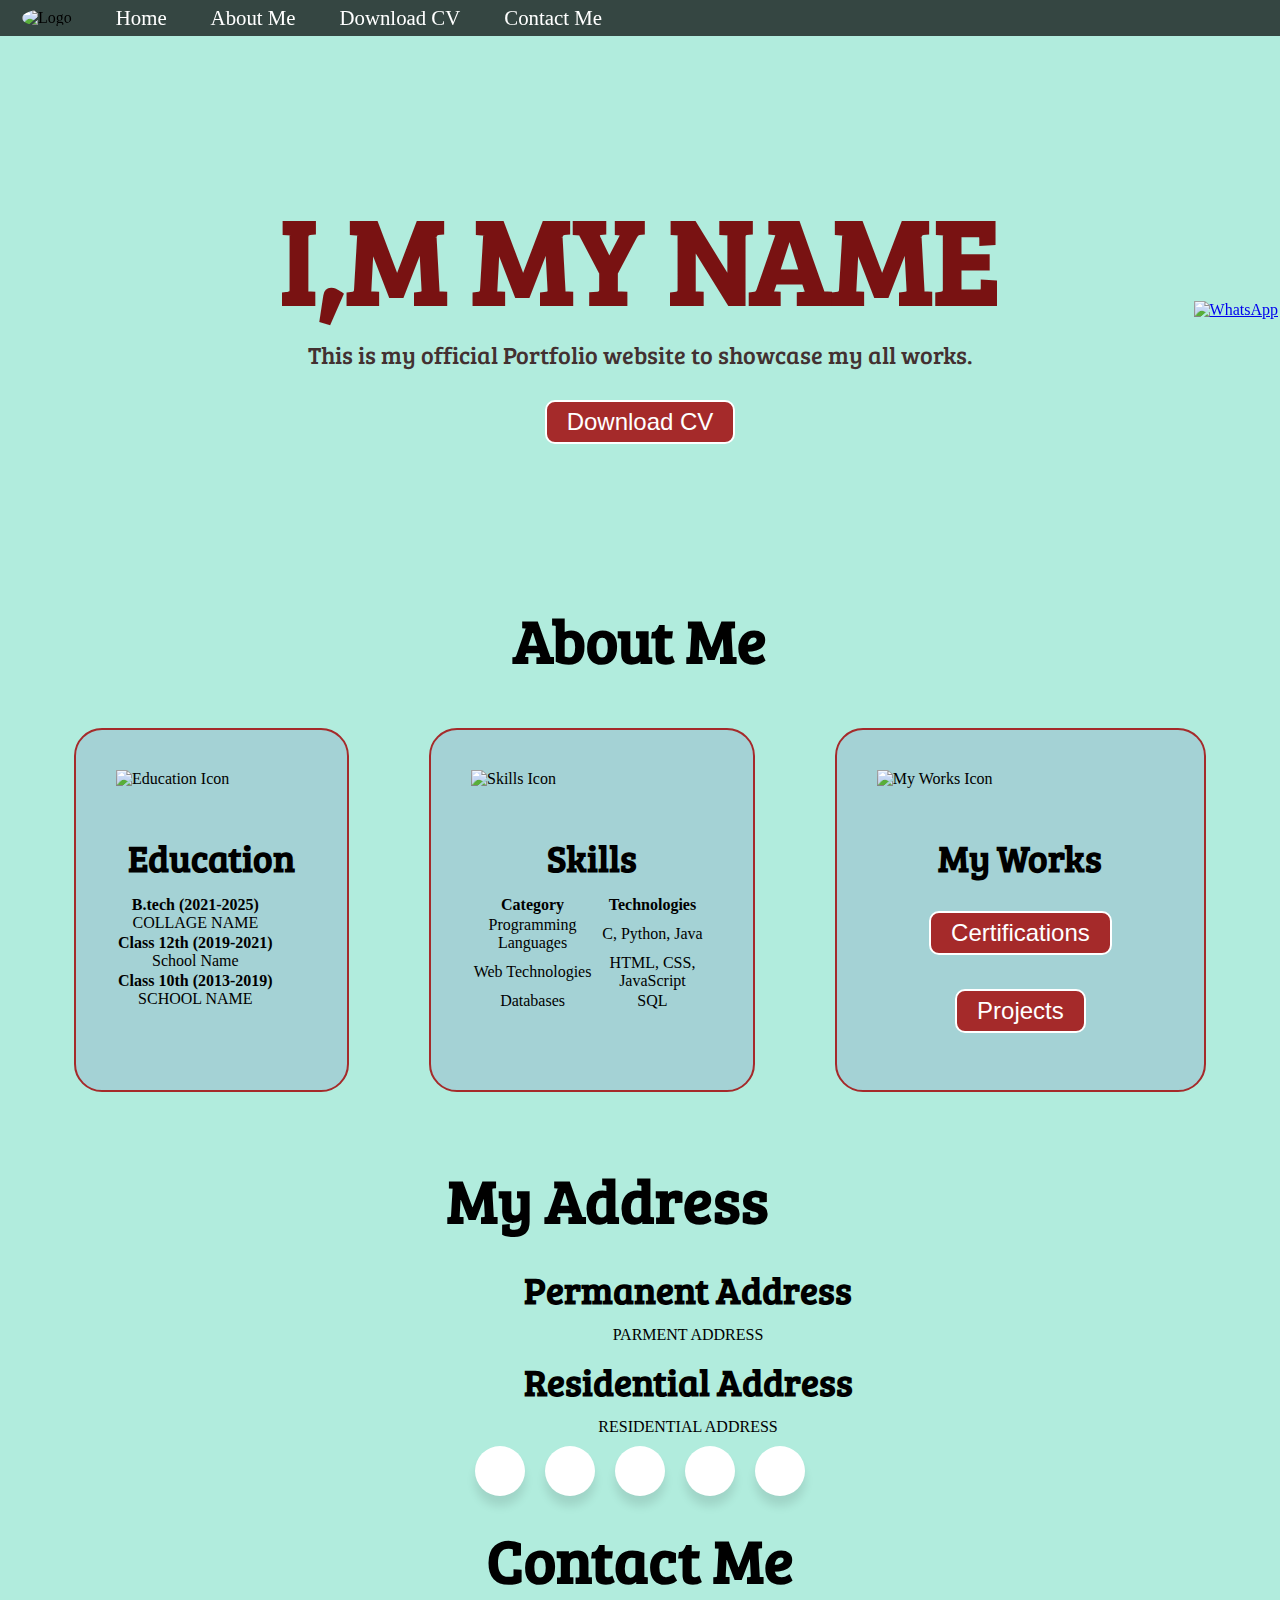
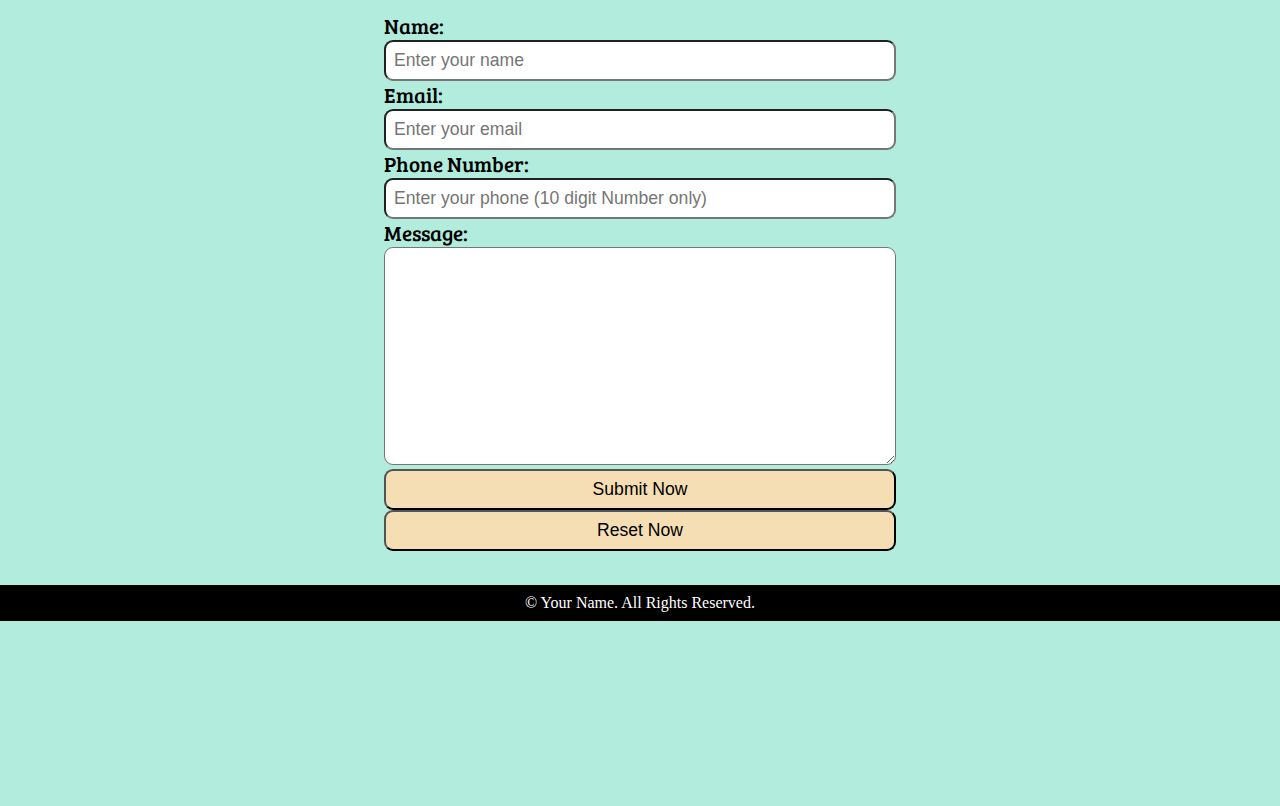
==== commit 790249f9: "Update index.html" ====
--- a/index.html
+++ b/index.html
@@ -23,7 +23,7 @@
             <!-- Navigation Links -->
             <li class="item"><a href="#home">Home</a></li>
             <li class="item"><a href="#services-container">About Me</a></li>
-            <li class="item"><a href="https://www.canva.com/design/DAF-8-bewoU/OfkbGLEAsrkYD40G7RK-zw/view?utm_content=DAF-8-bewoU&utm_campaign=designshare&utm_medium=link&utm_source=editor" target="_blank">Download CV</a></li>
+            <li class="item"><a href="** Link of your CV **">Download CV</a></li>
             <li class="item"><a href="#contact">Contact Me</a></li>
         </ul>
     </nav>
@@ -31,12 +31,12 @@
     <!-- Home Section -->
     <section id="home">
         <div class="h-primary">
-            <h1>I,M Sayantan <span>Roy</span></h1>
-            <p> Pursuing B.Tech degree in Computer Science Engineering from Bengal Institute Of Technology, Kolkata. This is my official Portfolio website to showcase my all works.</p>
-        </div>
-        <button class="btn"><a href="https://www.canva.com/design/DAF-8-bewoU/OfkbGLEAsrkYD40G7RK-zw/view?utm_content=DAF-8-bewoU&utm_campaign=designshare&utm_medium=link&utm_source=editor" target="_blank">Download CV</a></button>
+            <h1>I,M MY <span>NAME</span></h1>
+            <p> This is my official Portfolio website to showcase my all works.</p>
+        </div>
+        <button class="btn"><a href="** Link  of your CV **" target="_blank">Download CV</a></button>
         <div class="whatsimg">
-            <a href="https://wa.me/917586097188" target="_blank"> <img src="whata.png" alt="WhatsApp"></a>
+            <a href="**  whats app no.**" target="_blank"> <img src="whata.png" alt="WhatsApp"></a>
         </div>
     </section>
 
@@ -50,13 +50,13 @@
                 <h2 class="h-secondary center">Education</h2>
                 <table Class="center">
                     <tr>
-                        <td><b>B.tech (2021-2025)</b><br> Bengal Institute of Technology</td>
-                    </tr>
-                    <tr>
-                        <td><b>Class 12th (2019-2021)</b><br> Chandrakona Jirat High School</td>
-                    </tr>
-                    <tr>
-                        <td><b>Class 10th (2013-2019)</b><br> Bhagabantapur J.S. High School</td>
+                        <td><b>B.tech (2021-2025)</b><br> COLLAGE NAME</td>
+                    </tr>
+                    <tr>
+                        <td><b>Class 12th (2019-2021)</b><br> School Name</td>
+                    </tr>
+                    <tr>
+                        <td><b>Class 10th (2013-2019)</b><br> SCHOOL NAME</td>
                     </tr>
                 </table>
             </div>
@@ -103,19 +103,19 @@
         <!-- Permanent Address -->
         <div class="add">
             <!-- Google Maps Embed -->
-            <iframe src="https://www.google.com/maps/embed?pb=!1m17!1m12!1m3!1d3678.035007095077!2d87.5041667!3d22.8011667!2m3!1f0!2f0!3f0!3m2!1i1024!2i768!4f13.1!3m2!1m1!2zMjLCsDQ4JzA0LjIiTiA4N8KwMzAnMTUuMCJF!5e0!3m2!1sen!2sin!4v1677337328638!5m2!1sen!2sin" width="350" height="300" style="border:0;" allowfullscreen="" loading="lazy" referrerpolicy="no-referrer-when-downgrade"></iframe>
+          <!-- GIVE GOOGLE MAP LINK TO SHOW LOCATION -->
         </div>
         <!-- Addresses -->
         <div class="left">
             <!-- Permanent Address -->
             <h2 class="h-secondary center">Permanent Address</h2>
             <p class="center">
-                Metela, Bhagabantapur <br> Chandrakona, Paschim <br> Medinipur - 721201
+                PARMENT ADDRESS
             </p>
             <!-- Residential Address -->
             <h2 class="h-secondary center">Residential Address</h2>
             <p class="center">
-                Metela, Bhagabantapur <br> Chandrakona, Paschim <br> Medinipur - 721201
+                RESIDENTIAL ADDRESS
             </p>
         </div>
     </div>
@@ -129,27 +129,27 @@
             <!-- Facebook -->
             <li class="icon facebook">
                 <span class="tooltip">Facebook</span>
-                <a target="blank" href='https://www.facebook.com/profile.php?id=100068734959392&mibextid=ZbWKwL'><i class='fab fa-facebook'></i></a>
+                <a target="blank" href='YourfacebookPage'><i class='fab fa-facebook'></i></a>
             </li>
             <!-- Twitter -->
             <li class="icon twitter">
                 <span class="tooltip">Twitter</span>
-                <a target="blank" href='https://twitter.com/sayanta55089545'><i class="fab fa-twitter"></i></a>
+                <a target="blank" href='YourTwitter Handle'><i class="fab fa-twitter"></i></a>
             </li>
             <!-- Instagram -->
             <li class="icon instagram">
                 <span class="tooltip">Instagram</span>
-                <a target="blank" href='https://www.instagram.com/sayantan7188/'><i class='fab fa-instagram'></i></a>
+                <a target="blank" href='yourinsta id/'><i class='fab fa-instagram'></i></a>
             </li>
             <!-- Github -->
             <li class="icon github">
                 <span class="tooltip">Github</span>
-                <a target="blank" href="https://github.com/roysayantan"> <i class="fab fa-github"></i></a>
+                <a target="blank" href="yourgithub id"> <i class="fab fa-github"></i></a>
             </li>
             <!-- Youtube -->
             <li class="icon youtube">
                 <span class="tooltip">Youtube</span>
-                <a target="blank" href='https://youtube.com/@sayantanroy8280'><i class="fab fa-youtube"></i></a>
+                <a target="blank" href='youryoutube id'><i class="fab fa-youtube"></i></a>
             </li>
         </ul>
     </div>
@@ -160,7 +160,7 @@
     <h1 class="h-primary center">Contact Me</h1>
     <div id="contact-box">
         <!-- Contact Form -->
-        <form method="post" action="https://script.google.com/macros/s/AKfycbxLedF5vTcLnYEUddT7scx5_1Yzz5uQqIwVMgWddt5DOjBdR0rtVaGW6byv5Ffi2wPgeg/exec" autocomplete="off" name="Portfolio_data" id="Portfolio_data">
+        <form method="post" action=" " autocomplete="off" name="Portfolio_data" id="Portfolio_data">
             <div class="form-group">
                 <label for="name">Name: </label>
                 <input type="text" name="name" id="name" placeholder="Enter your name" required>
@@ -184,35 +184,18 @@
         </form>
     </div>
     <!-- JavaScript for form submission -->
-    <script>
-        var form = document.getElementById('Portfolio_data');
-        form.addEventListener("submit", e => {
-            e.preventDefault();
-            fetch(form.action, {
-                method: "POST",
-                body: new FormData(document.getElementById("Portfolio_data")),
-            }).then(
-                response => response.json()
-            ).then((html) => {
-                // Alert when message sent successfully
-                alert('Your Message Send Succesfully')
-            });
-            // Reset the form
-            document.getElementById("Portfolio_data").reset();
-        });
-    </script>
+   
 </section>
 
 <!-- Footer section -->
 <footer>
-    <div class="center">
-        <!-- Copyright information -->
-        Copyright &copy; Sayantan. All rights reserved!
-    </div>
+    <div class="footer-bottom">
+            <p>&copy; <span id="year"></span> Your Name. All Rights Reserved.</p>
+        </div>
 </footer>
 
 
-
+<script src="index.js"></script>
 </body>
 
-</html>+</html>
--- a/css/style.css
+++ b/css/style.css
@@ -184,7 +184,7 @@
     /* height: 20vh; */
     height: auto;
     width: 95vw;
-    /* display: flex; */
+     /* display: ruby;  */
     justify-content: center;
 }
 #address{
@@ -197,7 +197,9 @@
 .add{
     display: flex;
     flex-direction: column;
-}
+    
+}
+
 
 
 
@@ -466,5 +468,8 @@
    right: 2px;
    height: 20px;
 }
-
-
+.footer-bottom {
+
+  text-align: center;
+}
+
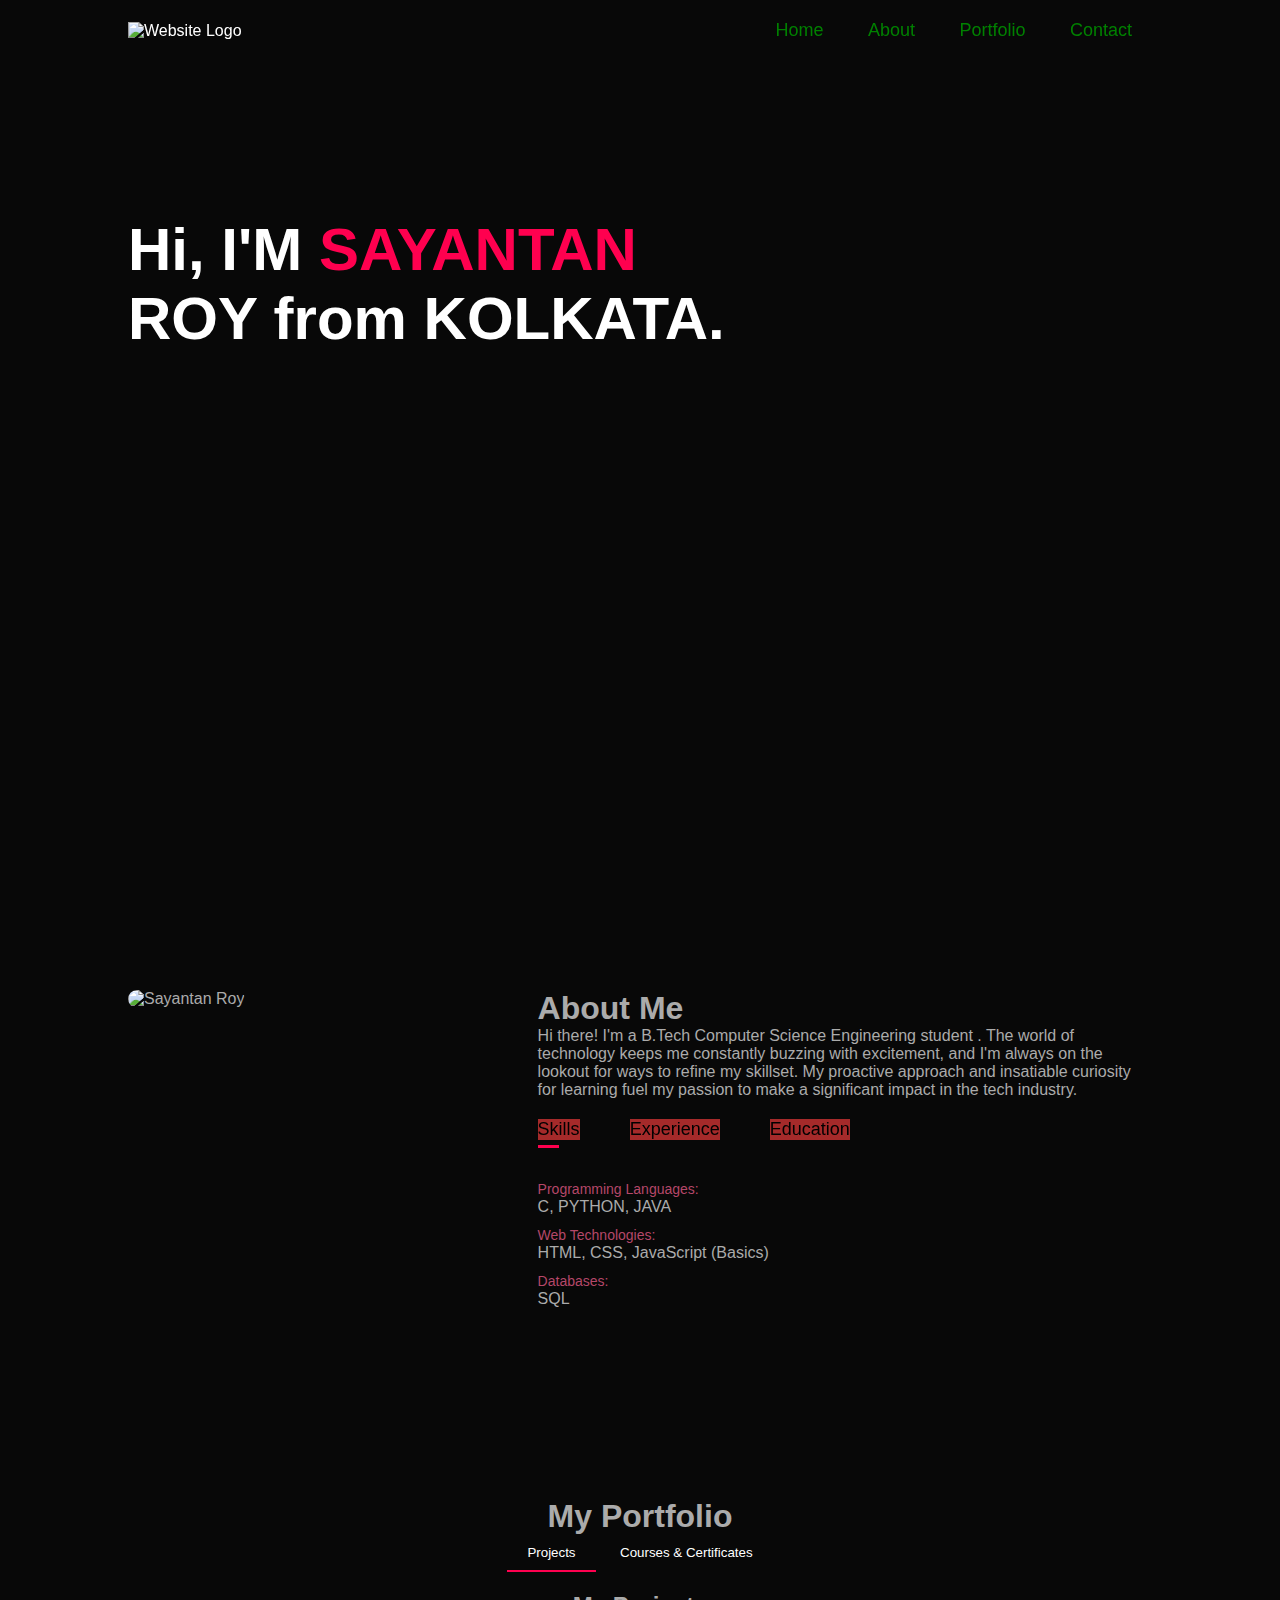
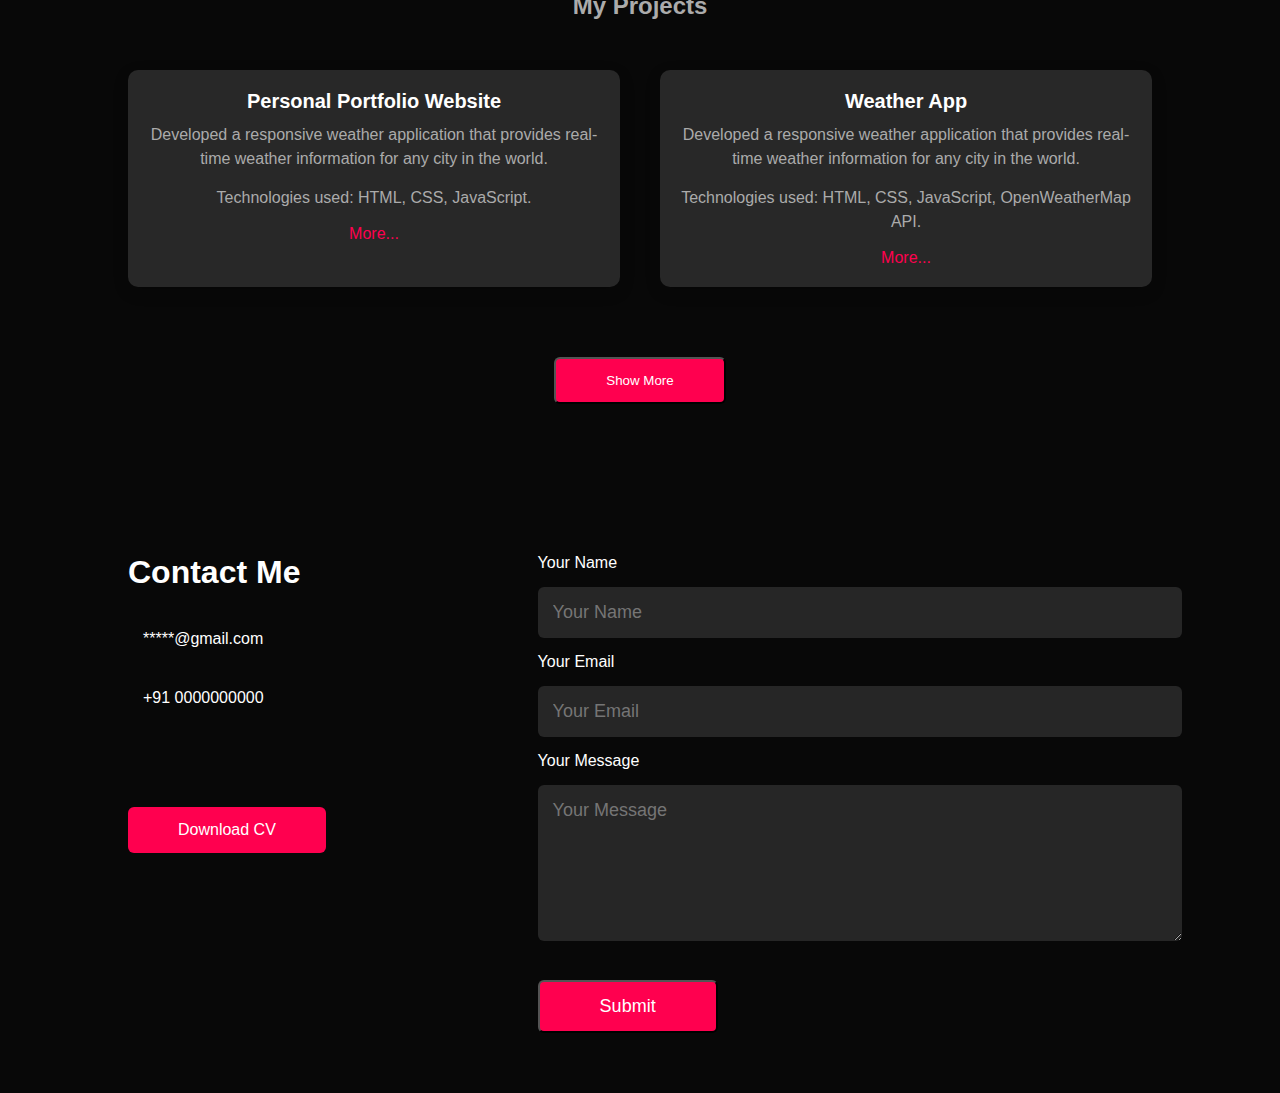
==== commit fbde5174: "Update full website" ====
--- a/index.html
+++ b/index.html
@@ -1,201 +1,186 @@
 <!DOCTYPE html>
 <html lang="en">
+
 <head>
     <meta charset="UTF-8">
     <meta name="viewport" content="width=device-width, initial-scale=1.0">
-    <meta http-equiv="X-UA-Compatible" content="ie=edge">
-    <title>Portfolio | Sayantan</title>
-    <!-- Link to your CSS files -->
-    <link rel="stylesheet" href="css/style.css">
-    <link rel="stylesheet" media="screen and (max-width: 1170px)" href="css/phone.css">
-    <!-- Link to Google Fonts and Font Awesome -->
-    <link href="https://fonts.googleapis.com/css?family=Baloo+Bhai|Bree+Serif&display=swap" rel="stylesheet">
-    <link rel="stylesheet" href="https://use.fontawesome.com/releases/v5.2.0/css/all.css"
-        integrity="sha384-hWVjflwFxL6sNzntih27bfxkr27PmbbK/iSvJ+a4+0owXq79v+lsFkW54bOGbiDQ" crossorigin="anonymous">
+    <title>Portfolio</title>
+    <link rel="stylesheet" href="style.css">
+    <script src="https://kit.fontawesome.com/76f2e09027.js" crossorigin="anonymous"></script>
 </head>
-<body style="background-color: rgba(50, 205, 166, 0.382);">
-    <!-- Navigation Bar -->
-    <nav id="navbar">
-        <div id="logo">
-            <img src="result.png" alt="Logo">
-        </div>
-        <ul>
-            <!-- Navigation Links -->
-            <li class="item"><a href="#home">Home</a></li>
-            <li class="item"><a href="#services-container">About Me</a></li>
-            <li class="item"><a href="** Link of your CV **">Download CV</a></li>
-            <li class="item"><a href="#contact">Contact Me</a></li>
-        </ul>
-    </nav>
 
-    <!-- Home Section -->
-    <section id="home">
-        <div class="h-primary">
-            <h1>I,M MY <span>NAME</span></h1>
-            <p> This is my official Portfolio website to showcase my all works.</p>
-        </div>
-        <button class="btn"><a href="** Link  of your CV **" target="_blank">Download CV</a></button>
-        <div class="whatsimg">
-            <a href="**  whats app no.**" target="_blank"> <img src="whata.png" alt="WhatsApp"></a>
-        </div>
-    </section>
-
-    <!-- About Me Section -->
-    <section id="services-container">
-        <h1 class="h-primary center">About Me</h1>
-        <div id="services">
-            <!-- Education Box -->
-            <div class="box">
-                <img src="11-113482_undergraduate-education-education-logo-png-removebg-preview.png" alt="Education Icon">
-                <h2 class="h-secondary center">Education</h2>
-                <table Class="center">
-                    <tr>
-                        <td><b>B.tech (2021-2025)</b><br> COLLAGE NAME</td>
-                    </tr>
-                    <tr>
-                        <td><b>Class 12th (2019-2021)</b><br> School Name</td>
-                    </tr>
-                    <tr>
-                        <td><b>Class 10th (2013-2019)</b><br> SCHOOL NAME</td>
-                    </tr>
-                </table>
-            </div>
-            <!-- Skills Box -->
-            <div class="box">
-                <img src="th-removebg-preview.png" alt="Skills Icon">
-                <h2 class="h-secondary center">Skills</h2>
-                <table class="center">
-                    <tr>
-                        <th>Category</th>
-                        <th>Technologies</th>
-                    </tr>
-                    <tr>
-                        <td>Programming Languages</td>
-                        <td>C, Python, Java</td>
-                    </tr>
-                    <tr>
-                        <td>Web Technologies</td>
-                        <td>HTML, CSS, JavaScript </td>
-                    </tr>
-                    <tr>
-                        <td>Databases</td>
-                        <td>SQL</td>
-                    
-                    </tr>
-                </table>
-            </div>
-            <!-- My Works Box -->
-            <div class="box">
-                <img src="my-works_logo-removebg-preview.png" alt="My Works Icon">
-                <h2 class="h-secondary center">My Works</h2>
-                <p class="center">
-                    <button class="btn" onclick="window.open('b.html','popUpWindow','height=400,width=600,left=10,top=10,,scrollbars=yes,menubar=no'); return false;">Certifications</button>
-                    <button class="btn" onclick="window.open('a.html','popUpWindow','height=400,width=600,left=10,top=10,,scrollbars=yes,menubar=no'); return false;">Projects</button>
-                </p>
+<body>
+    <header id="header">
+        <div class="container">
+            <nav>
+                <img src="logo.png" alt="Website Logo" class="logo">
+                <ul id="sidemenu">
+                    <li><a href="#header">Home</a></li>
+                    <li><a href="#about">About</a></li>
+                    <li><a href="#services">Portfolio</a></li>
+                    <li><a href="#contact">Contact</a></li>
+                    <i class="fas fa-times" id="closemenu" aria-label="Close menu"></i>
+                </ul>
+                <i class="fas fa-bars" id="openmenu" aria-label="Open menu"></i>
+            </nav>
+            <div class="header-text">
+                <h1>Hi, I'M <span>SAYANTAN</span> <br>ROY from KOLKATA.</h1>
             </div>
         </div>
-    </section>
+    </header>
+    <main>
+        <section id="about">
+            <div class="container">
+                <div class="row">
+                    <div class="about-col-1">
+                        <img src="SayantanRoyPhoto.jpg" alt="Sayantan Roy">
+                    </div>
+                    <div class="about-col-2">
+                        <h1 class="sub-title">About Me</h1>
+                        <p>Hi there! I'm a B.Tech Computer Science Engineering student . The world of technology keeps me constantly buzzing with excitement,
+                            and I'm always on the lookout for ways to refine my skillset. My proactive approach and
+                            insatiable curiosity for learning fuel my passion to make a significant impact in the tech
+                            industry.</p>
+                        <div class="tab-titles">
+                            <button class="tab-links active-link" data-tab="skills">Skills</button>
+                            <button class="tab-links" data-tab="experience">Experience</button>
+                            <button class="tab-links" data-tab="education">Education</button>
+                        </div>
+                        <div class="tab-contents active-tab" id="skills">
+                            <ul>
+                                <li><span>Programming Languages:</span><br>C, PYTHON, JAVA</li>
+                                <li><span>Web Technologies:</span><br>HTML, CSS, JavaScript (Basics)</li>
+                                <li><span>Databases:</span><br>SQL</li>
+                            </ul>
+                        </div>
+                        <div class="tab-contents" id="experience">
+                            <ul>
+                                <li><span>No Experiences</span></li>
+                            </ul>
+                        </div>
+                        <div class="tab-contents" id="education">
+                            <ul>
+                                <li><span>B.Tech:</span><br>Collage Name</li>
+                                <li><span>CLASS 12:</span><br> School Name</li>
+                                <li><span>CLASS 10:</span><br>School Name</li>
+                            </ul>
+                        </div>
+                    </div>
+                </div>
+            </div>
+        </section>
+        <section id="services">
+            <div class="container">
+                <h1 class="sub-title">My Portfolio</h1>
+                <div class="services-tabs">
+                    <button class="service-tab active-link" data-tab="project">Projects</button>
+                    <button class="service-tab" data-tab="course">Courses & Certificates</button>
+                </div>
+                <div class="service-content active-service" id="project">
+                    <h2 class="sub-title">My Projects</h2>
+                    <div class="project-list">
+                        <div>
+                            <h3>Personal Portfolio Website</h3>
+                            <p>Developed a responsive weather application that provides real-time weather information
+                                for any city in the world.</p>
+                            <p>Technologies used: HTML, CSS, JavaScript.</p>
+                            <a href="#" target="_blank"> <span>
+                                    More...</span></a>
+                        </div>
+                        <div>
+                            <h3>Weather App</h3>
+                            <p>Developed a responsive weather application that provides real-time weather information
+                                for any city in the world.</p>
+                            <p>Technologies used: HTML, CSS, JavaScript, OpenWeatherMap API.</p>
+                            <a href="#" target="_blank"> <span>
+                                    More...</span></a>
+                        </div>
+                    </div>
+                    <!-- Add more projects here -->
+                    <div class="project-list hidden">
+                        <!-- Additional projects -->
+                        <div>
+                            <h3>App Design</h3>
+                            <p> Design a mobile app to address a specific problem or need.</p>
+                            <p>Technologies used: HTML, CSS, JavaScript.</p>
+                            <a href="#" target="_blank"> <span>
+                                    More...</span></a>
+                        </div>
+                    </div>
 
-   <!-- Section for address information -->
-<section id="address-container">
-    <h1 class="h-primary center">My Address</h1>
-    <div id="address">
-        <!-- Permanent Address -->
-        <div class="add">
-            <!-- Google Maps Embed -->
-          <!-- GIVE GOOGLE MAP LINK TO SHOW LOCATION -->
-        </div>
-        <!-- Addresses -->
-        <div class="left">
-            <!-- Permanent Address -->
-            <h2 class="h-secondary center">Permanent Address</h2>
-            <p class="center">
-                PARMENT ADDRESS
-            </p>
-            <!-- Residential Address -->
-            <h2 class="h-secondary center">Residential Address</h2>
-            <p class="center">
-                RESIDENTIAL ADDRESS
-            </p>
-        </div>
-    </div>
-</section>
+                    <button id="showMoreBtn" class="btn" onclick="showMore()"> Show More </button>
+                </div>
+                <div class="service-content" id="course">
+                    <h2 class="sub-title">Courses & Certificates</h2>
+                    <div class="course-list">
+                        <ul>
+                            <li><a href="#"
+                                    target="_blank">Google IT Support Specialization</a> <br> Coursera (September, 2023)
+                            </li>
+                            <li><a href="#"
+                                    target="_blank">Write Professional Emails in English</a> <br> Coursera (January, 2022)
+                            </li>
+                            <li><a href="#"
+                                    target="_blank">Programming for Everybody (Getting Started with Python)</a> <br>  Coursera (March, 2022)
+                            </li>
+                            <!-- Add more courses here -->
+                        </ul>
 
-<!-- Section for social links -->
-<section id="Social_links">
-    <div class="center">
-        <!-- Social Links -->
-        <ul class="wrapper">
-            <!-- Facebook -->
-            <li class="icon facebook">
-                <span class="tooltip">Facebook</span>
-                <a target="blank" href='YourfacebookPage'><i class='fab fa-facebook'></i></a>
-            </li>
-            <!-- Twitter -->
-            <li class="icon twitter">
-                <span class="tooltip">Twitter</span>
-                <a target="blank" href='YourTwitter Handle'><i class="fab fa-twitter"></i></a>
-            </li>
-            <!-- Instagram -->
-            <li class="icon instagram">
-                <span class="tooltip">Instagram</span>
-                <a target="blank" href='yourinsta id/'><i class='fab fa-instagram'></i></a>
-            </li>
-            <!-- Github -->
-            <li class="icon github">
-                <span class="tooltip">Github</span>
-                <a target="blank" href="yourgithub id"> <i class="fab fa-github"></i></a>
-            </li>
-            <!-- Youtube -->
-            <li class="icon youtube">
-                <span class="tooltip">Youtube</span>
-                <a target="blank" href='youryoutube id'><i class="fab fa-youtube"></i></a>
-            </li>
-        </ul>
-    </div>
-</section>
+                    </div>
+                    <div class="course-list hidden">
+                        <ul>
+                            <li><a href="#"
+                                    target="_blank">Responsive Website Basics: Code with HTML, CSS, and JavaScript</a> <br> Coursera (May , 2022)
+                            </li>
+                            
+                            <!-- Add more courses here -->
+                        </ul>
 
-<!-- Section for contact information -->
-<section id="contact">
-    <h1 class="h-primary center">Contact Me</h1>
-    <div id="contact-box">
-        <!-- Contact Form -->
-        <form method="post" action=" " autocomplete="off" name="Portfolio_data" id="Portfolio_data">
-            <div class="form-group">
-                <label for="name">Name: </label>
-                <input type="text" name="name" id="name" placeholder="Enter your name" required>
+                    </div>
+                    <button id="showMoreBtnCourses" class="btn"> Show More </button>
+
+                </div>
+
             </div>
-            <div class="form-group">
-                <label for="email">Email: </label>
-                <input type="email" name="email" id="email" placeholder="Enter your email" required>
+        </section>
+        <section id="contact">
+            <div class="container">
+                <div class="row">
+                    <div class="contact-left">
+                        <h1 class="sub-title">Contact Me</h1>
+                        <p><i class="fa-solid fa-envelope"></i> *****@gmail.com</p>
+                        <p><i class="fa-solid fa-phone"></i> +91 0000000000</p>
+                        <div class="social-icons">
+                            <a href="#"
+                                target="_blank"><i class="fab fa-facebook"></i></a>
+                            <a href="#" target="_blank"><i
+                                    class="fab fa-github-square"></i></a>
+                            <a href="#" target="_blank"><i
+                                    class="fab fa-instagram"></i></a>
+                            <a href="#" target="_blank"><i
+                                    class="fab fa-linkedin"></i></a>
+                        </div>
+                        <a href="#" target="_blank" class="btn btn2">Download CV</a>
+                    </div>
+                    <div class="contact-right">
+                        <form action="contact.php" method="post">
+                            <label for="name">Your Name</label>
+                            <input type="text" id="name" name="Name" placeholder="Your Name" required>
+                          
+                            <label for="email">Your Email</label>
+                            <input type="email" id="email" name="Email" placeholder="Your Email" required>
+                          
+                            <label for="message">Your Message</label>
+                            <textarea id="message" name="Message" rows="6" placeholder="Your Message" required></textarea>
+                          
+                            <button type="submit" class="btn btn2">Submit</button>
+                          </form>
+                    </div>
+                </div>
             </div>
-            <div class="form-group">
-                <label for="phone">Phone Number: </label>
-                <input type="text" pattern="[6789][0-9]{9}" name="phone" id="phone" placeholder="Enter your phone (10 digit Number only)" required>
-            </div>
-            <div class="form-group">
-                <label for="message">Message: </label>
-                <textarea name="message" id="message" cols="30" rows="10" required></textarea>
-            </div>
-            <div>
-                <input class="btna" type="submit" value="Submit Now">
-                <input class="btna" type="reset" value="Reset Now">
-            </div>
-        </form>
-    </div>
-    <!-- JavaScript for form submission -->
-   
-</section>
-
-<!-- Footer section -->
-<footer>
-    <div class="footer-bottom">
-            <p>&copy; <span id="year"></span> Your Name. All Rights Reserved.</p>
-        </div>
-</footer>
-
-
-<script src="index.js"></script>
+        </section>
+    </main>
+    <script src="script.js"></script>
 </body>
 
-</html>
+</html>--- a/style.css
+++ b/style.css
@@ -0,0 +1,550 @@
+* {
+    margin: 0;
+    padding: 0;
+    font-family: 'poppins', sans-serif;
+    
+        list-style-type: none; /* Remove bullets */
+
+}
+
+
+body {
+    background: #080808;
+    color: #fff;
+
+}
+
+#header {
+   
+    width: 100%;
+    height: 100vh;
+    background-image: url();
+
+    background-size: cover;
+    background-position: center;
+    
+
+}
+
+.container {
+    padding: 10px 10%;
+}
+
+nav {
+    
+    
+    position: fixed;
+    display: flex;
+    align-items: center;
+    justify-content: space-between;
+    flex-wrap: 140px;
+    
+    width: 80%;
+  
+   
+    
+    
+}
+
+.logo {
+    width: 140px;
+
+}
+
+nav ul li {
+    display: inline-block;
+    list-style: none;
+    margin: 10px 20px;
+    
+}
+
+nav ul li a {
+  
+    color: green ;
+    text-decoration: none;
+    font-size: 18px;
+    position: relative;
+
+}
+
+nav ul li a::after {
+    content: '';
+    width: 0;
+    height: 3px;
+    background: #ff004f;
+    position: absolute;
+    left: 0;
+    bottom: -6px;
+    transition: 0.5s;
+
+}
+
+nav ul li a:hover::after {
+    width: 100%;
+}
+
+.header-text {
+    margin-top: 20%;
+    font-size: 30px;
+
+}
+
+.header-text h1 {
+    font-size: 60px;
+    margin-top: 20px;
+}
+
+.header-text h1 span {
+    color: #ff004f;
+}
+
+
+#about {
+    padding: 80px 0;
+     color: #ababab; 
+}
+
+.row {
+    display: flex;
+    justify-content: space-between;
+    flex-wrap: wrap;
+}
+
+.about-col-1 {
+    flex-basis: 35%;
+
+}
+
+.about-col-1 img {
+    width: 100%;
+    border-radius: 15px;
+}
+
+.about-col-2 {
+    flex-basis: 60%;
+}
+
+.tab-titles {
+    display: flex;
+    margin: 20px 0 40px;
+
+}
+.tab-titles button{
+    padding: 0;
+    border: 0;
+    background-color: brown;
+}
+
+.tab-links {
+    margin-right: 50px;
+    font-size: 18px;
+    font-weight: 500;
+    cursor: pointer;
+    position: relative;
+
+}
+
+.tab-links::after {
+    content: '';
+    width: 0;
+    height: 3px;
+    background: #ff004f;
+    position: absolute;
+    left: 0;
+    bottom: -8px;
+    transition: 0.5s;
+}
+
+.tab-links.active-link::after {
+    width: 50%;
+}
+
+.tab-contents ul li {
+    list-style: none;
+    margin: 10px 0;
+
+}
+
+.tab-contents ul li span {
+    color: #b54769;
+    font-size: 14px;
+
+}
+
+.tab-contents {
+    display: none;
+}
+
+.tab-contents.active-tab {
+    display: block;
+}
+
+#services {
+    padding: 80px 0;
+    text-align: center;
+    color: #ababab; 
+}
+
+.service-tab {
+    padding: 10px 20px;
+    cursor: pointer;
+    background: none;
+    border: none;
+    outline: none;
+    color: #fff;
+}
+
+.active-link {
+    border-bottom: 2px solid #ff004f;
+}
+
+.service-content {
+    display: none;
+    margin-top: 20px; /* Added margin for better spacing */
+}
+
+.active-service {
+    display: block;
+}
+
+.project-list {
+    display: grid;
+    justify-content: space-between;
+    grid-template-columns: repeat(auto-fit, minmax(250px, 1fr));
+    grid-gap: 40px;
+    margin-top: 50px;
+}
+
+.project-list div {
+    flex-basis: calc(33.33% - 20px); /* Modified flex-basis for responsive layout */
+    background: #282828;
+    padding: 20px;
+    border-radius: 10px;
+    box-shadow: 0 5px 15px rgba(0, 0, 0, 0.2);
+    margin-bottom: 20px;
+}
+
+.project-list div h3 {
+    font-size: 20px;
+    margin-bottom: 10px;
+    color: #fff; /* Added text color */
+}
+
+.project-list div p {
+    font-size: 16px;
+    line-height: 1.5;
+    color: #ababab; /* Added text color */
+    margin-bottom: 15px; /* Added margin for better spacing */
+}
+
+.project-list div a {
+    color: #ff004f; /* Modified link color */
+    text-decoration: none;
+}
+
+.project-list div a:hover {
+    text-decoration: underline; /* Underline on hover for better UX */
+}
+
+.hidden {
+    display: none;
+}
+
+
+.course-list ul {
+    list-style-type: none;
+    width: 100%;
+    display: table;
+    table-layout: fixed;
+    padding: 0;
+  }
+.course-list  li {
+    display: table-cell;
+    width: 50%;
+
+    border: solid 5px; /* Set border width */
+    margin: 5px; /* Add margin for spacing */
+    padding: 10px; /* Add padding for content */
+  }
+  .course-list li:nth-child(1) {
+    border-color: red;
+
+  }
+  .course-list li:nth-child(2) {
+    border-color: blue;
+
+  }
+  .course-list li:nth-child(3) {
+    border-color: green;
+
+  }
+  
+
+
+
+.btn {
+    display: block;
+    margin: 50px auto;
+    width: fit-content;
+    padding: 14px 50px;
+    border-radius: 6px;
+    text-decoration: none;
+    color: #fff;
+    background: #ff004f;
+    transition: background 0.5s;
+    cursor: pointer;
+}
+
+.btn:hover {
+    background: #e60045;
+}
+
+
+
+.contact-left {
+
+    flex-basis: 35%;
+
+}
+
+.contact-right {
+
+    flex-basis: 60%;
+
+}
+
+.contact-left p {
+
+    margin-top: 30px;
+    
+
+}
+
+.contact-left p i {
+
+    color: #ff004f;
+
+    margin-right: 15px;
+
+    font-size: 25px;
+
+}
+
+.social-icons {
+
+    margin-top: 30px;
+
+}
+
+.social-icons a {
+
+    text-decoration: none;
+
+    font-size: 30px;
+
+    margin-right: 15px;
+
+    color: #ababab;
+
+    display: inline-block;
+    transition: transform;
+}
+
+.social-icons a:hover {
+
+    color: #ff004f;
+
+    transform: translateY(-5px);
+
+}
+
+
+
+
+
+.btn.btn2 {
+
+    display: inline-block;
+
+    background: #ff004f;
+    
+
+}
+.btn.btn2 :hover{
+    background-color: #3e8e41;
+}
+
+.contact-right form {
+    width: 100%;
+}
+
+form input,
+form textarea {
+    width: 100%;
+    border: 0;
+    outline: none;
+    background: #262626;
+    padding: 15px;
+    margin: 15px 0;
+    color: #fff;
+    font-size: 18px;
+    border-radius: 6px;
+}
+
+form .btn2 {
+    padding: 14px 60px;
+    font-size: 18px;
+    margin-top: 20px;
+}
+
+
+
+
+.hidden {
+    display: none;
+}
+
+
+
+
+
+
+
+/* for small screen */
+nav .fas {
+    display: none;
+}
+
+@media only screen and (max-width: 600px) {
+
+    #header {
+
+        background-image: url();
+
+    }
+
+    .header-text {
+
+        margin-top: 100%;
+
+        font-size: 16px;
+
+    }
+
+    .header-text h1 {
+
+        font-size: 30px;
+
+    }
+
+    nav .fas {
+
+        display: block;
+
+        font-size: 25px;
+
+
+    }
+
+
+
+    nav ul {
+
+        background: #ff004f;
+
+        position: fixed;
+
+        top: 0;
+
+        right: -200px;
+
+        width: 200px;
+
+        height: 100vh;
+
+        padding-top: 50px;
+        z-index: 2;
+        transition: right 0.5s;
+
+
+    }
+
+    nav ul li {
+
+        display: block;
+
+        margin: 25px;
+
+    }
+
+
+
+
+
+
+
+
+
+    nav ul .fas {
+
+        position: absolute;
+
+        top: 25px;
+
+        left: 25px;
+
+        cursor: pointer;
+
+
+    }
+
+
+    .sub-title {
+        font-size: 40px;
+        text-align: center;
+    }
+
+
+
+    .about-col-1,
+    .about-col-2 {
+
+        flex-basis: 100%;
+
+    }
+
+    .about-col-1 {
+
+        margin-bottom: 30px;
+
+    }
+
+    .about-col-2 {
+        font-size: 14px;
+
+    }
+
+    .tab-links {
+        font-size: 16px;
+        margin-right: 20px;
+    }
+
+
+
+
+
+    .contact-left,
+    .contact-right {
+
+        flex-basis: 100%;
+        text-align: center;
+
+
+    }
+    
+
+
+    .copyright {
+        font-size: 14px;
+    }
+}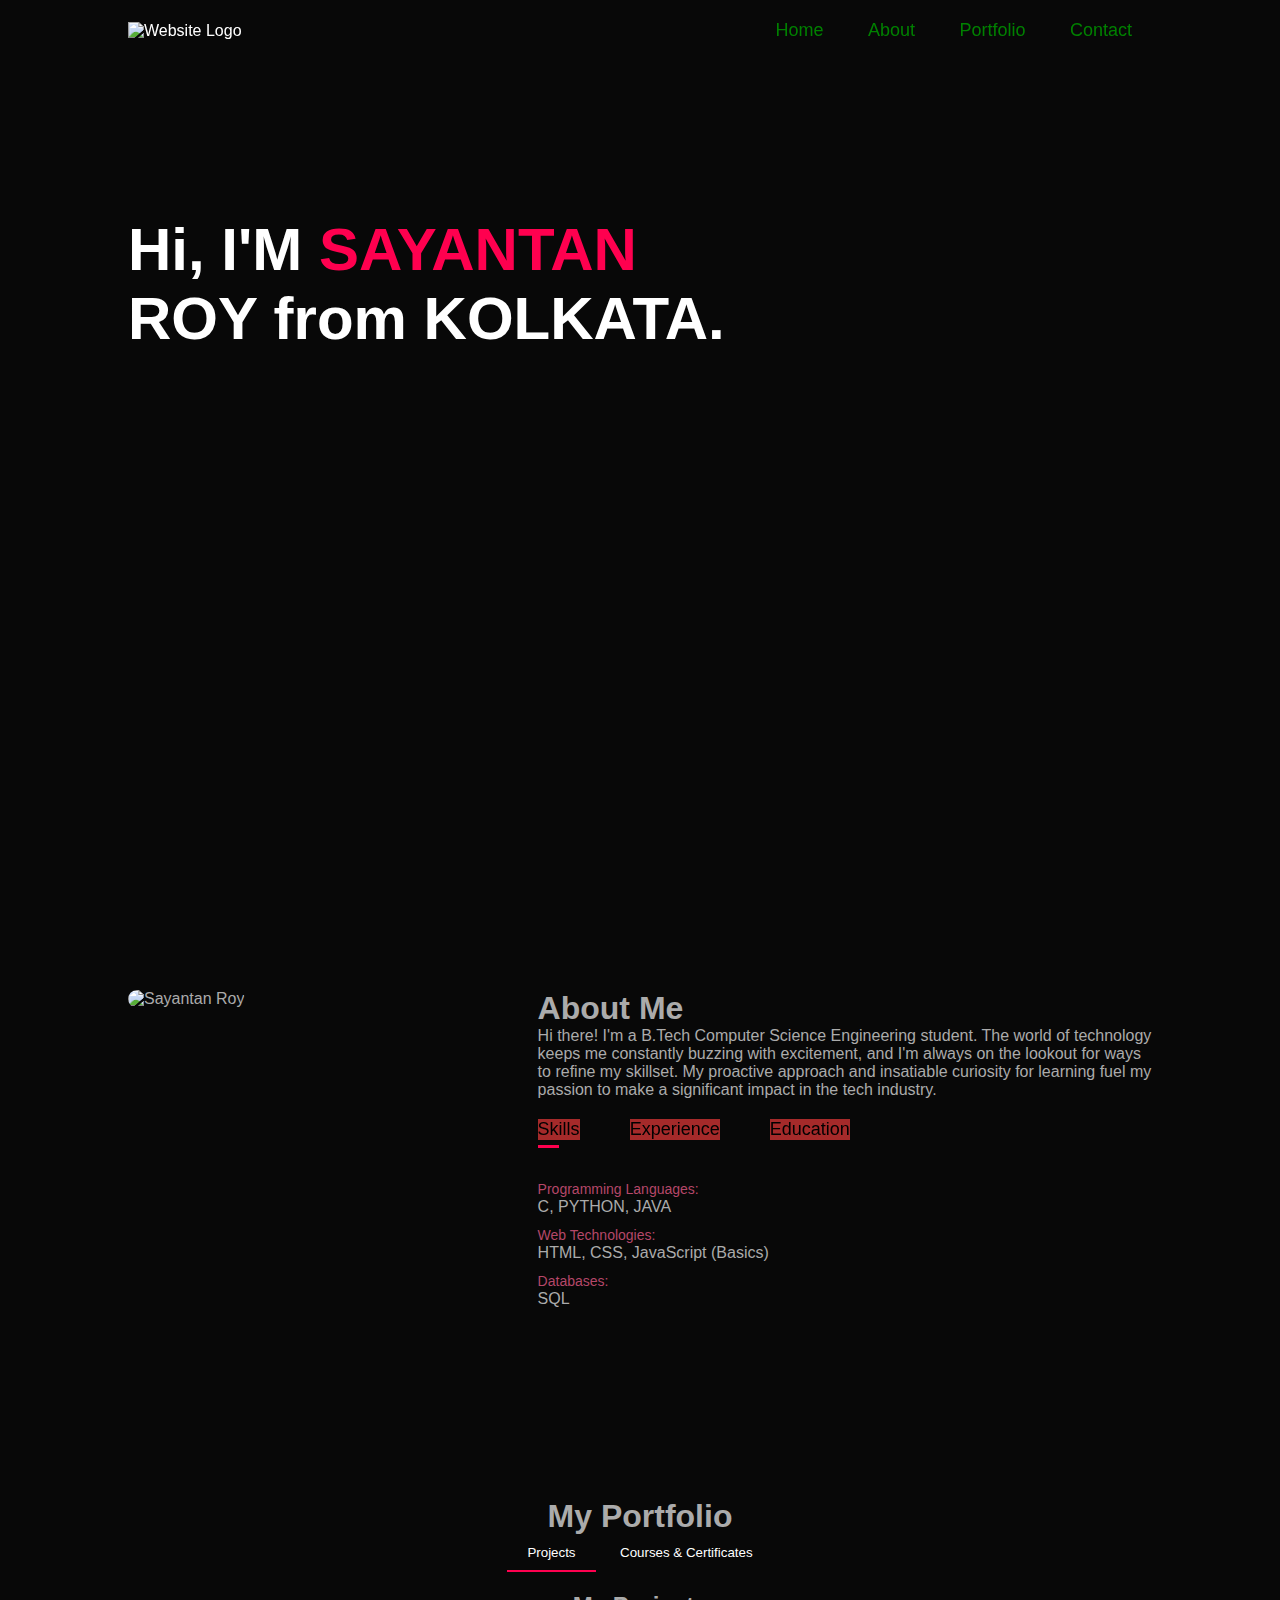
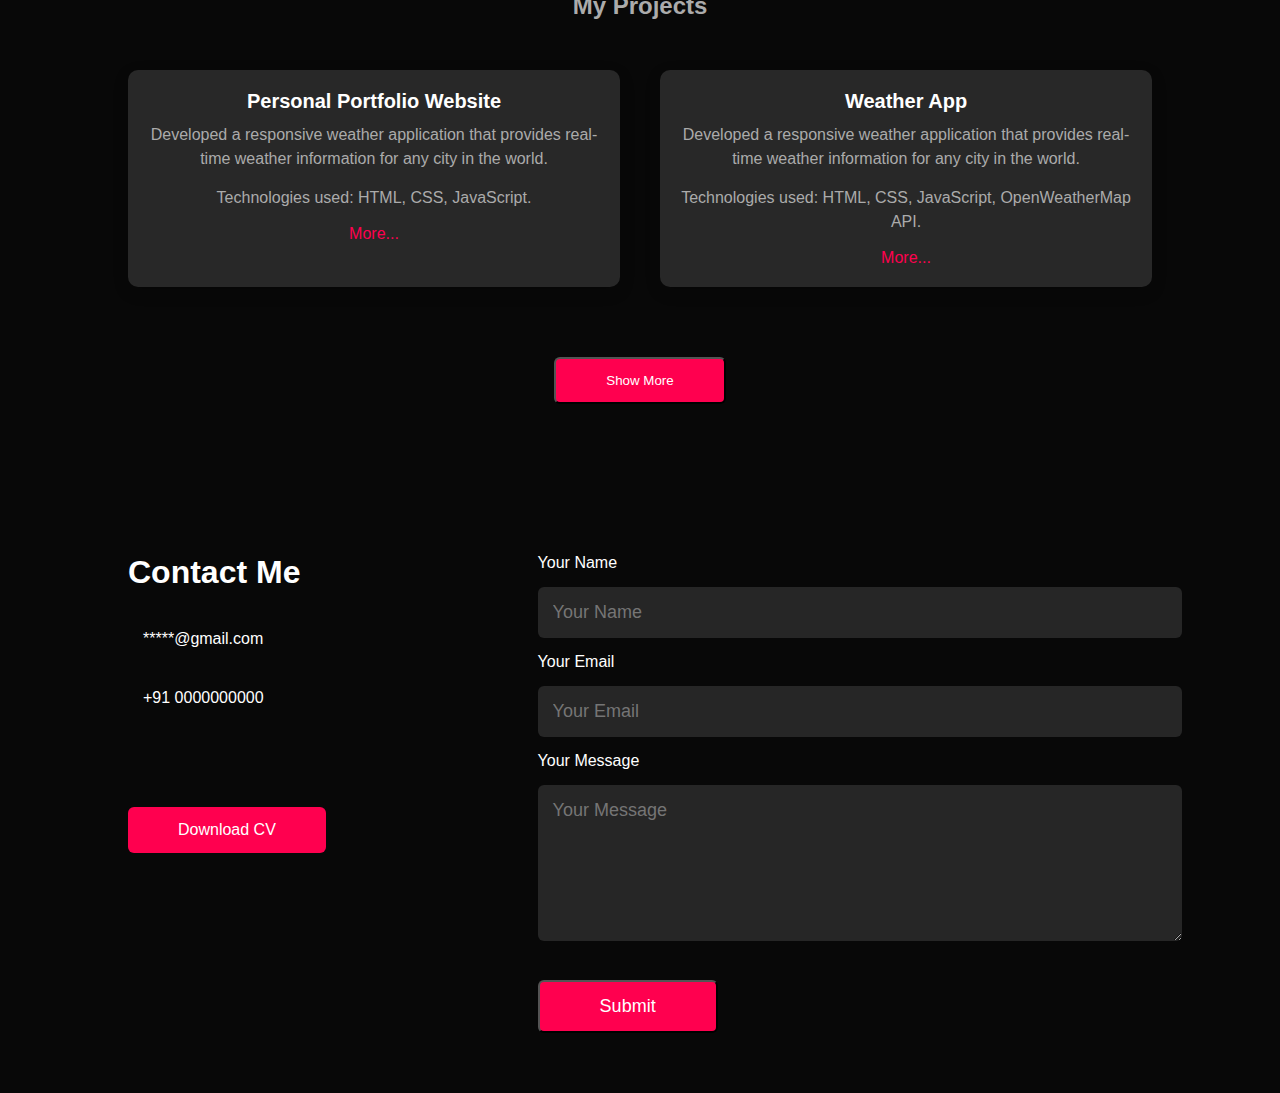
==== commit 9c33f489: "Update index.html" ====
--- a/index.html
+++ b/index.html
@@ -5,47 +5,58 @@
     <meta charset="UTF-8">
     <meta name="viewport" content="width=device-width, initial-scale=1.0">
     <title>Portfolio</title>
+    <!-- Link to external CSS file -->
     <link rel="stylesheet" href="style.css">
+    <!-- Link to Font Awesome for icons -->
     <script src="https://kit.fontawesome.com/76f2e09027.js" crossorigin="anonymous"></script>
 </head>
 
 <body>
+    <!-- Header section -->
     <header id="header">
         <div class="container">
             <nav>
+                <!-- Logo image -->
                 <img src="logo.png" alt="Website Logo" class="logo">
+                <!-- Navigation menu -->
                 <ul id="sidemenu">
-                    <li><a href="#header">Home</a></li>
-                    <li><a href="#about">About</a></li>
-                    <li><a href="#services">Portfolio</a></li>
-                    <li><a href="#contact">Contact</a></li>
+                    <li><a href="#header" aria-label="Go to Home">Home</a></li>
+                    <li><a href="#about" aria-label="Go to About">About</a></li>
+                    <li><a href="#services" aria-label="Go to Portfolio">Portfolio</a></li>
+                    <li><a href="#contact" aria-label="Go to Contact">Contact</a></li>
+                    <!-- Close menu icon -->
                     <i class="fas fa-times" id="closemenu" aria-label="Close menu"></i>
                 </ul>
+                <!-- Open menu icon -->
                 <i class="fas fa-bars" id="openmenu" aria-label="Open menu"></i>
             </nav>
+            <!-- Header text -->
             <div class="header-text">
                 <h1>Hi, I'M <span>SAYANTAN</span> <br>ROY from KOLKATA.</h1>
             </div>
         </div>
     </header>
+
     <main>
+        <!-- About section -->
         <section id="about">
             <div class="container">
                 <div class="row">
+                    <!-- About section image -->
                     <div class="about-col-1">
                         <img src="SayantanRoyPhoto.jpg" alt="Sayantan Roy">
                     </div>
+                    <!-- About section text -->
                     <div class="about-col-2">
                         <h1 class="sub-title">About Me</h1>
-                        <p>Hi there! I'm a B.Tech Computer Science Engineering student . The world of technology keeps me constantly buzzing with excitement,
-                            and I'm always on the lookout for ways to refine my skillset. My proactive approach and
-                            insatiable curiosity for learning fuel my passion to make a significant impact in the tech
-                            industry.</p>
+                        <p>Hi there! I'm a B.Tech Computer Science Engineering student. The world of technology keeps me constantly buzzing with excitement, and I'm always on the lookout for ways to refine my skillset. My proactive approach and insatiable curiosity for learning fuel my passion to make a significant impact in the tech industry.</p>
+                        <!-- Tabs for skills, experience, and education -->
                         <div class="tab-titles">
                             <button class="tab-links active-link" data-tab="skills">Skills</button>
                             <button class="tab-links" data-tab="experience">Experience</button>
                             <button class="tab-links" data-tab="education">Education</button>
                         </div>
+                        <!-- Skills tab content -->
                         <div class="tab-contents active-tab" id="skills">
                             <ul>
                                 <li><span>Programming Languages:</span><br>C, PYTHON, JAVA</li>
@@ -53,15 +64,17 @@
                                 <li><span>Databases:</span><br>SQL</li>
                             </ul>
                         </div>
+                        <!-- Experience tab content -->
                         <div class="tab-contents" id="experience">
                             <ul>
                                 <li><span>No Experiences</span></li>
                             </ul>
                         </div>
+                        <!-- Education tab content -->
                         <div class="tab-contents" id="education">
                             <ul>
-                                <li><span>B.Tech:</span><br>Collage Name</li>
-                                <li><span>CLASS 12:</span><br> School Name</li>
+                                <li><span>B.Tech:</span><br>College Name</li>
+                                <li><span>CLASS 12:</span><br>School Name</li>
                                 <li><span>CLASS 10:</span><br>School Name</li>
                             </ul>
                         </div>
@@ -69,118 +82,104 @@
                 </div>
             </div>
         </section>
+
+        <!-- Portfolio section -->
         <section id="services">
             <div class="container">
                 <h1 class="sub-title">My Portfolio</h1>
+                <!-- Tabs for projects and courses -->
                 <div class="services-tabs">
                     <button class="service-tab active-link" data-tab="project">Projects</button>
                     <button class="service-tab" data-tab="course">Courses & Certificates</button>
                 </div>
+                <!-- Projects tab content -->
                 <div class="service-content active-service" id="project">
                     <h2 class="sub-title">My Projects</h2>
                     <div class="project-list">
                         <div>
                             <h3>Personal Portfolio Website</h3>
-                            <p>Developed a responsive weather application that provides real-time weather information
-                                for any city in the world.</p>
+                            <p>Developed a responsive weather application that provides real-time weather information for any city in the world.</p>
                             <p>Technologies used: HTML, CSS, JavaScript.</p>
-                            <a href="#" target="_blank"> <span>
-                                    More...</span></a>
+                            <a href="#" target="_blank"><span>More...</span></a>
                         </div>
                         <div>
                             <h3>Weather App</h3>
-                            <p>Developed a responsive weather application that provides real-time weather information
-                                for any city in the world.</p>
+                            <p>Developed a responsive weather application that provides real-time weather information for any city in the world.</p>
                             <p>Technologies used: HTML, CSS, JavaScript, OpenWeatherMap API.</p>
-                            <a href="#" target="_blank"> <span>
-                                    More...</span></a>
+                            <a href="#" target="_blank"><span>More...</span></a>
                         </div>
                     </div>
-                    <!-- Add more projects here -->
+                    <!-- Additional projects -->
                     <div class="project-list hidden">
-                        <!-- Additional projects -->
                         <div>
                             <h3>App Design</h3>
-                            <p> Design a mobile app to address a specific problem or need.</p>
+                            <p>Design a mobile app to address a specific problem or need.</p>
                             <p>Technologies used: HTML, CSS, JavaScript.</p>
-                            <a href="#" target="_blank"> <span>
-                                    More...</span></a>
+                            <a href="#" target="_blank"><span>More...</span></a>
                         </div>
                     </div>
-
+                    <!-- Show more button -->
                     <button id="showMoreBtn" class="btn" onclick="showMore()"> Show More </button>
                 </div>
+                <!-- Courses tab content -->
                 <div class="service-content" id="course">
                     <h2 class="sub-title">Courses & Certificates</h2>
                     <div class="course-list">
                         <ul>
-                            <li><a href="#"
-                                    target="_blank">Google IT Support Specialization</a> <br> Coursera (September, 2023)
-                            </li>
-                            <li><a href="#"
-                                    target="_blank">Write Professional Emails in English</a> <br> Coursera (January, 2022)
-                            </li>
-                            <li><a href="#"
-                                    target="_blank">Programming for Everybody (Getting Started with Python)</a> <br>  Coursera (March, 2022)
-                            </li>
-                            <!-- Add more courses here -->
+                            <li><a href="#" target="_blank">Google IT Support Specialization</a> <br> Coursera (September, 2023)</li>
+                            <li><a href="#" target="_blank">Write Professional Emails in English</a> <br> Coursera (January, 2022)</li>
+                            <li><a href="#" target="_blank">Programming for Everybody (Getting Started with Python)</a> <br> Coursera (March, 2022)</li>
                         </ul>
-
                     </div>
+                    <!-- Additional courses -->
                     <div class="course-list hidden">
                         <ul>
-                            <li><a href="#"
-                                    target="_blank">Responsive Website Basics: Code with HTML, CSS, and JavaScript</a> <br> Coursera (May , 2022)
-                            </li>
-                            
-                            <!-- Add more courses here -->
+                            <li><a href="#" target="_blank">Responsive Website Basics: Code with HTML, CSS, and JavaScript</a> <br> Coursera (May, 2022)</li>
                         </ul>
-
                     </div>
-                    <button id="showMoreBtnCourses" class="btn"> Show More </button>
-
+                    <!-- Show more button -->
+                  <button id="showMoreBtnCourses" class="btn" onclick="showMoreCourses()"> Show More </button>
                 </div>
-
             </div>
         </section>
+
+        <!-- Contact section -->
         <section id="contact">
             <div class="container">
                 <div class="row">
                     <div class="contact-left">
                         <h1 class="sub-title">Contact Me</h1>
+                        <!-- Contact information -->
                         <p><i class="fa-solid fa-envelope"></i> *****@gmail.com</p>
                         <p><i class="fa-solid fa-phone"></i> +91 0000000000</p>
+                        <!-- Social media links -->
                         <div class="social-icons">
-                            <a href="#"
-                                target="_blank"><i class="fab fa-facebook"></i></a>
-                            <a href="#" target="_blank"><i
-                                    class="fab fa-github-square"></i></a>
-                            <a href="#" target="_blank"><i
-                                    class="fab fa-instagram"></i></a>
-                            <a href="#" target="_blank"><i
-                                    class="fab fa-linkedin"></i></a>
+                            <a href="#" target="_blank"><i class="fab fa-facebook"></i></a>
+                            <a href="#" target="_blank"><i class="fab fa-github-square"></i></a>
+                            <a href="#" target="_blank"><i class="fab fa-instagram"></i></a>
+                            <a href="#" target="_blank"><i class="fab fa-linkedin"></i></a>
                         </div>
+                        <!-- Download CV button -->
                         <a href="#" target="_blank" class="btn btn2">Download CV</a>
                     </div>
                     <div class="contact-right">
+                        <!-- Contact form -->
                         <form action="contact.php" method="post">
                             <label for="name">Your Name</label>
                             <input type="text" id="name" name="Name" placeholder="Your Name" required>
-                          
                             <label for="email">Your Email</label>
                             <input type="email" id="email" name="Email" placeholder="Your Email" required>
-                          
                             <label for="message">Your Message</label>
                             <textarea id="message" name="Message" rows="6" placeholder="Your Message" required></textarea>
-                          
                             <button type="submit" class="btn btn2">Submit</button>
-                          </form>
+                        </form>
                     </div>
                 </div>
             </div>
         </section>
     </main>
+    <!-- Link to external JavaScript file -->
     <script src="script.js"></script>
 </body>
 
-</html>+</html>
